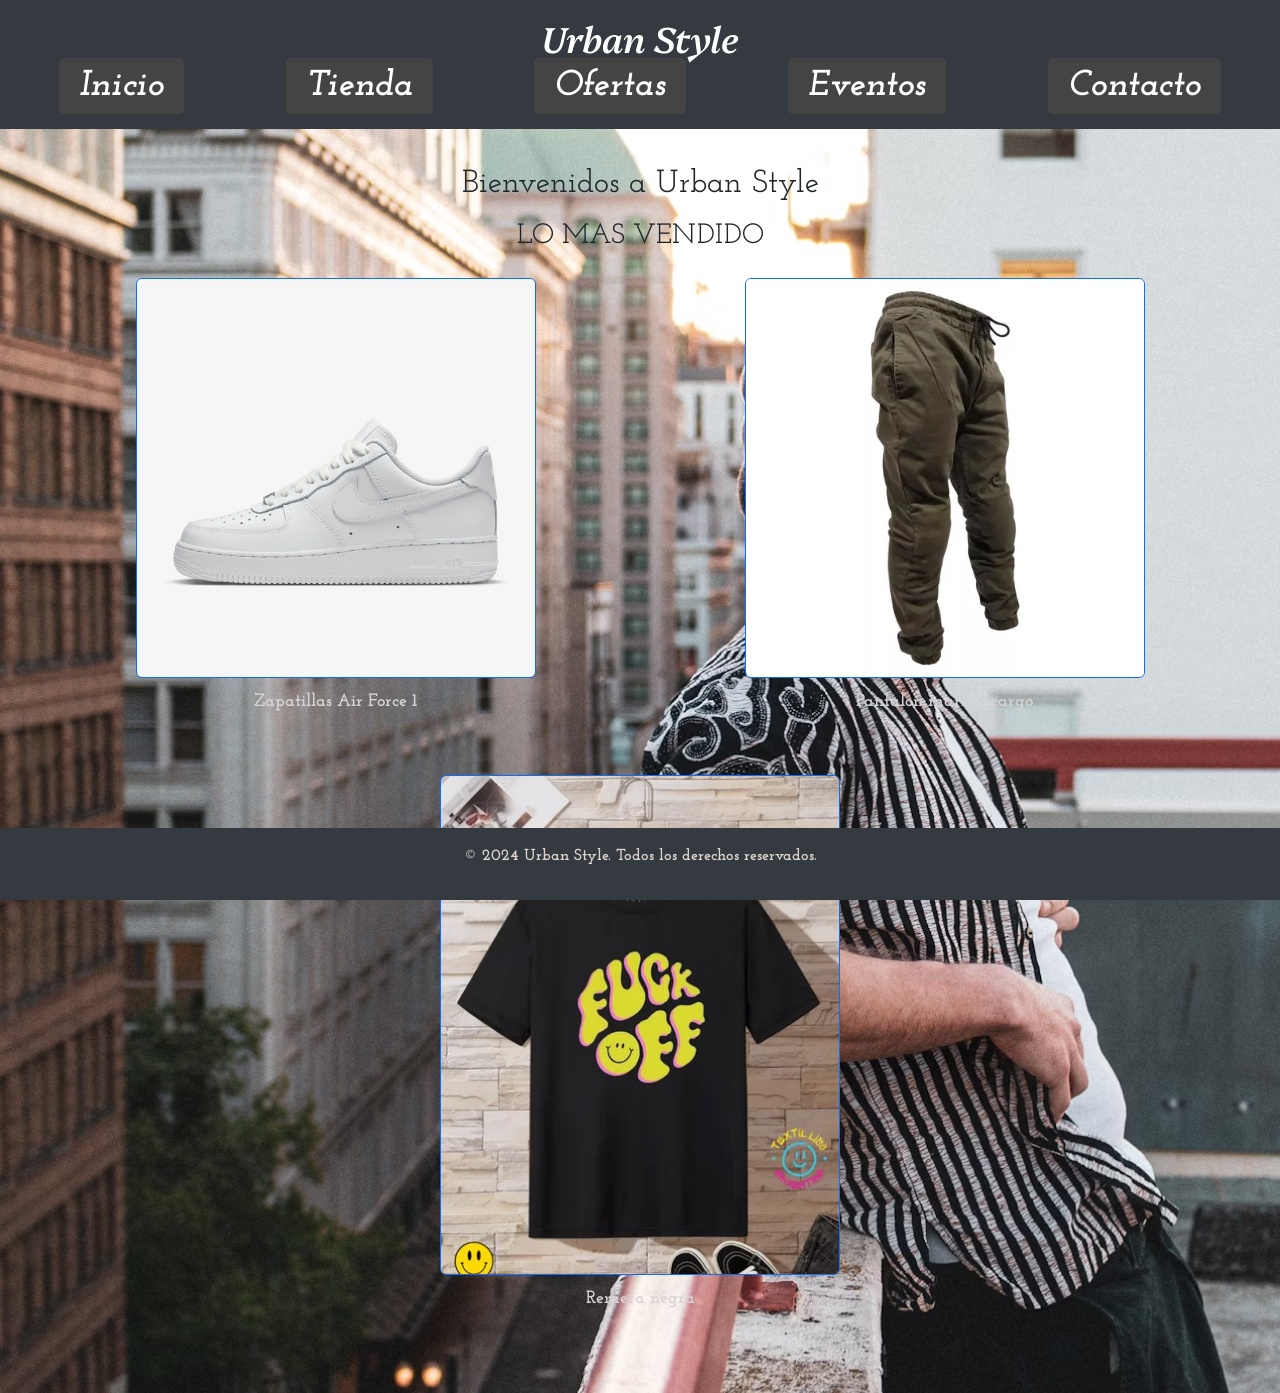
==== index.html @ bb0f992c "Add files via upload" ====
<!DOCTYPE html>
<html lang="es">
    <head>
        <meta charset="UTF-8">
        <meta name="viewport" content="width=device-width, initial-scale=1.0">
        <meta name="description" content="Urban Style - Tu tienda de ropa con las últimas tendencias en remeras, pantalones y buzos.">
        <meta name="keywords" content="tienda de ropa, remeras, pantalones, buzos, moda, estilo">
        <meta name="author" content="urbanstyle">
        <title>Urban Style</title>
        <link href="https://cdn.jsdelivr.net/npm/bootstrap@5.3.3/dist/css/bootstrap.min.css" rel="stylesheet" integrity="sha384-QWTKZyjpPEjISv5WaRU9OFeRpok6YctnYmDr5pNlyT2bRjXh0JMhjY6hW+ALEwIH" crossorigin="anonymous">
        <link rel="shortcut icon" href="./assets/logo.jpg" type="image/x-icon">
        <link rel="preconnect" href="https://fonts.googleapis.com">
        <link rel="preconnect" href="https://fonts.gstatic.com" crossorigin>
        <link href="https://fonts.googleapis.com/css2?family=Josefin+Slab:ital,wght@0,100..700;1,100..700&family=Platypi:ital,wght@0,300..800;1,300..800&display=swap" rel="stylesheet">
        <link rel="stylesheet" href="./css/style.css">
    </head>
<body class="body1">
    <header>
        <h1>Urban Style</h1>
        <nav>
            <ul class="index">
                <li><a href="#">Inicio</a></li>
                <li><a href="./pages/tienda.html">Tienda</a></li>
                <li><a href="./pages/ofertas.html">Ofertas</a></li>
                <li><a href="./pages/eventos.html">Eventos</a></li>
                <li><a href="./pages/contacto.html">Contacto</a></li>
            </ul>
        </nav>  
    </header>
    <main>
        <section class="pie text-center">
            <h2>Bienvenidos a Urban Style</h2>
            <h3>LO MAS VENDIDO</h3>
         </section>  
        <section class="m d-flex justify-content-around flex-wrap">
            <div class="text-center mb-4">
                <img src="./assets/699261-1200-1200.webp" class="img-fluid border border-primary rounded" height="400" width="400" alt="zapatillas air force 1 blancas"> 
                <p class="home">Zapatillas Air Force 1</p>
            </div>
            <div class="text-center mb-4">
                <img src="./assets/D_NQ_NP_844039-MLA47294070987_082021-O.webp" class="img-fluid border border-primary rounded" height="400" width="400" alt="Pantalon marron cargo">
                <p class="home2">Pantalon marron cargo</p>
            </div> 
            <div class="text-center mb-4"> 
                <img src="./assets/remera urbana .webp" class="img-fluid border border-primary rounded" height="400" width="400" alt="remera negra">
                <p class="home3">Remera negra</p>
            </div>    
        </section>
    </main> 
    <footer class="f text-center py-3">
        <p>© 2024 Urban Style. Todos los derechos reservados.</p>
    </footer>
    <script src="https://cdn.jsdelivr.net/npm/bootstrap@5.3.3/dist/js/bootstrap.bundle.min.js" integrity="sha384-YvpcrYf0tY3lHB60NNkmXc5s9fDVZLESaAA55NDzOxhy9GkcIdslK1eN7N6jIeHz" crossorigin="anonymous"></script>
</body>
</html>
---- css/style.css ----
ul{
    list-style-type: none;
    font-style: italic;
    font-size: 150%;
   
 }
 li{
   display: inline;
   text-align: center;
   font-size: 150%;
 }
 .index{
   text-align: center;
 }
 a{
    color: black;
 }
p{
  font-weight: 700;  
}
h1{
   font-style: italic;
   text-align: center
   ;
   font-size:300%;
}
.body1{
   background-image: url(../assets/fondo\ 1.jpg) ;
   background-repeat: no-repeat;
   background-position: center;
   background-size:cover;
}

body{ 
   background-color: #DED6D1;
   background-repeat: no-repeat;
   background-position: center;
   background-size:cover;
}
section{
   margin: 20px 20px;
}
img{
   border: solid;
   display: inline;  
}
.menu{
   font-size: 120%;
}
.home{
   color: #DED6D1;
}
.home2{
   color: #DED6D1;
}
.home3{
   color: #DED6D1;
}
.f{
   color: #DED6D1;
}
.pie{
text-align: center;
}
.m{
   display: flex;
   justify-content: center;
   flex-direction: row;
   justify-content: space-around;
   margin: 25px;
}
.body2{
   text-align: center;
}
.menu{
   width: 150px;
   height: 100vh; 
   background-color: #000; 
   color: #DED6D1;
   position: fixed; 
   top: 0;
   left: 0;
   display: flex;
   flex-direction: column;
   justify-content: center;
   padding-top: 20px;
}

.menu a {
   color: #fff;
   text-decoration: none;
   margin: 15px 0;
}

.menu a:hover {
   text-decoration: underline;
   
}

.one{
   margin-left: 100px; 
   padding: 20px;
}
.remeras{
   display: flex;
   flex-direction: row;
   justify-content: space-around;
   position: relative;
   left: 60px;
}
.pantalones{
   display: flex;
   flex-direction: row;
   justify-content: space-around;
   position: relative;
   left: 60px;
}
.buzos{
   display: flex;
   flex-direction: row;
   justify-content: space-around;
   position: relative;
   left: 60px;
}
.foo{
   text-align: center;
}
body {
   margin: 0;
   font-family:  italic;
}

header {
   background-color: #333;
   padding: 20px;
   text-align: center;
}

header h1 {
   color: #fff;
   font-size: 100px;
   margin: 0;
} 

nav .index {
   list-style-type: none;
   padding: 0;
   display: flex;
   justify-content: center;
   gap: 20px;
   margin-top: 10px;
}

nav .index li {
   display: inline;
}

nav .index a {
   color: #fff;
   text-decoration: none;
   padding: 10px 20px;
   background-color: #444;
   border-radius: 5px;
}

nav .index a:hover {
   background-color: #555;
}

main {
   padding: 20px;
}

.intro h2 {
   text-align: center;
   margin-bottom: 40px;
}

.ofertas-grid {
   display: grid;
   grid-template-columns: repeat(auto-fit, minmax(300px, 1fr));
   gap: 20px;
}

.oferta {
   background-color: #f9f9f9;
   padding: 20px;
   border-radius: 10px;
   text-align: center;
}

.oferta h3 {
   margin-bottom: 20px;
}

.oferta img {
   margin-bottom: 15px;
   max-width: 100%;
   height: auto;
}

.oferta p {
   margin-bottom: 15px;
}

.oferta form {
   margin-top: 10px;
}
body {
   margin: 0;
   font-family: 'Josefin Slab', serif;
   background-color: #DED6D1;
}

header {
   background-color: #333;
   padding: 20px;
   text-align: center;
}

header h1 {
   color: #fff;
   font-size: 36px;
   margin: 0;
} 

nav .index {
   list-style-type: none;
   padding: 0;
   display: flex;
   justify-content: center;
   gap: 20px;
   margin-top: 10px;
}

nav .index li {
   display: inline;
}

nav .index a {
   color: #fff;
   text-decoration: none;
   padding: 10px 20px;
   background-color: #444;
   border-radius: 5px;
}

nav .index a:hover {
   background-color: #555;
}

.main {
   padding: 20px;
}

.pie {
   text-align: center;
   margin-bottom: 20px;
}

.m {
   display: grid;
   grid-template-columns: repeat(auto-fit, minmax(300px, 1fr));
   gap: 20px;
   justify-content: center;
}

.m div {
   text-align: center;
}

.m img {
   max-width: 100%;
   height: auto;
   border-radius: 10px;
}

.home, .home2, .home3 {
   font-size: 18px;
   color: #d6d4d4;
   margin-top: 10px;
}

footer {
   background-color: #333;
   color: #fff;
   text-align: center;
   padding: 10px;
}

/* Media Queries para dispositivos móviles */
@media (max-width: 768px) {
   header h1 {
       font-size: 28px;
   }

   nav .index {
       flex-direction: column;
       align-items: center;
   }

   nav .index a {
       padding: 10px;
       margin-bottom: 5px;
   }

   .m {
       grid-template-columns: 1fr;
       gap: 10px;
   }

   .m img {
       width: 100%;
       height: auto;
   }

   .home, .home2, .home3 {
       font-size: 16px;
   }
}

@media (max-width: 480px) {
   header h1 {
       font-size: 24px;
   }

   .m img {
       height: auto;
       width: 100%;
   }

   .home, .home2, .home3 {
       font-size: 14px;
   }
}
body {
   margin: 0;
   font-family: 'Josefin Slab', serif;
   background-color: #DED6D1;
}

header {
   background-color: #333;
   padding: 20px;
   text-align: center;
}

header h1 {
   color: #fff;
   font-size: 36px;
   margin: 0;
} 

nav .index {
   list-style-type: none;
   padding: 0;
   display: flex;
   justify-content: center;
   gap: 20px;
   margin-top: 10px;
}

nav .index li {
   display: inline;
}

nav .index a {
   color: #fff;
   text-decoration: none;
   padding: 10px 20px;
   background-color: #444;
   border-radius: 5px;
}

nav .index a:hover {
   background-color: #555;
}

main {
   padding: 20px;
}

.intro h2 {
   text-align: center;
   margin-bottom: 40px;
}

.ofertas-grid {
   display: grid;
   grid-template-columns: repeat(auto-fit, minmax(300px, 1fr));
   gap: 20px;
}

.oferta {
   background-color: #f9f9f9;
   padding: 20px;
   border-radius: 10px;
   text-align: center;
}

.oferta h3 {
   margin-bottom: 20px;
}

.oferta img {
   margin-bottom: 15px;
   max-width: 100%;
   height: auto;
}

.oferta p {
   margin-bottom: 15px;
}

.oferta form {
   margin-top: 10px;
}

footer {
   background-color: #333;
   color: #fff;
   text-align: center;
   padding: 10px;
}

@media (max-width: 768px) {
   header h1 {
       font-size: 28px;
   }

   nav .index {
       flex-direction: column;
       align-items: center;
   }

   nav .index a {
       padding: 10px;
       margin-bottom: 5px;
   }

   .ofertas-grid {
       grid-template-columns: 1fr;
   }

   .oferta img {
       width: 100%;
       height: auto;
   }
}

@media (max-width: 480px) {
   header h1 {
       font-size: 24px;
   }

   .oferta img {
       height: auto;
       width: 100%;
   }
}
.navbar-brand {
   font-size: 2rem;
}
.product img {
   border-radius: 8px;
   border: 2px solid black;
}
.footer {
   text-align: center;
   margin-top: 2rem;
}
.product p {
   font-size: 1.2rem;
}
.menu {
   text-align: center;
   margin-bottom: 2rem;
}
body {
   margin: 0;
   padding: 0;
   font-family: 'Josefin Slab', serif;
}

header, footer {
   background-color: #333;
   color: white;
   padding: 10px;
}

header h1 {
   margin: 0;
}

.index {
   list-style: none;
   padding: 0;
   display: flex;
   justify-content: center;
   margin: 0;
}

.index li {
   margin: 0 15px;
}

.index a {
   color: white;
   text-decoration: none;
}

.menu {
   display: none;
}

.remeras, .pantalones, .buzos {
   display: flex;
   flex-wrap: wrap;
   justify-content: space-around;
   gap: 20px;
}

.remeras div, .pantalones div, .buzos div {
   flex: 1 1 calc(33.333% - 20px);
   box-sizing: border-box;
   text-align: center;
}

.remeras img, .pantalones img, .buzos img {
   width: 100%;
   height: 300px;
   object-fit: cover;
   border-radius: 10px;
   border: 2px solid black;
}

form {
   margin-top: 10px;
}

select {
   display: block;
   margin: 0 auto;
}

.foo {
   text-align: center;
   padding: 10px;
   background-color: #333;
   color: white;
}

@media (max-width: 768px) {
   .index {
       flex-direction: column;
   }

   .menu {
       display: block;
   }

   .remeras div, .pantalones div, .buzos div {
       flex: 1 1 100%;
   }

   .remeras img, .pantalones img, .buzos img {
       height: auto;
       width: 100%;
   }
}

body {
   font-family: 'Josefin Slab', serif;
   margin: 0;
   padding: 0;
}

header {
   background-color: #343a40;
   color: #ffffff;
   padding: 1rem;
}

header h1.one {
   margin: 0;
   font-family: 'Platypi', serif;
}

nav ul.index {
   list-style: none;
   padding: 0;
   margin: 0;
   display: flex;
   justify-content: space-around;
   gap: 1rem;
}

nav ul.index li {
   display: inline;
}

nav ul.index li a {
   color: #ffffff;
   text-decoration: none;
   font-weight: bold;
}


main.container {
   padding: 1rem;
}

section {
   margin-bottom: 2rem;
}

section h1, section h2, section h3 {
   margin: 1rem 0;
}

.img-resize {
   width: 100%;
   height: auto;
}


.form-select, .btn {
   margin-top: 0.5rem;
}

footer {
   background-color: #343a40;
   color: #ffffff;
   text-align: center;
   padding: 1rem;
}

@media (max-width: 992px) {
   nav ul.index {
       flex-direction: column;
       align-items: center;
   }
}

@media (max-width: 768px) {
   .img-resize {
       width: 100%;
       height: auto;
   }
}

@media (max-width: 576px) {
   header h1.one {
       font-size: 1.5rem;
   }

   nav ul.index li a {
       font-size: 0.875rem;
   }

   section h1, section h2, section h3 {
       font-size: 1rem;
   }

   .form-select, .btn {
       font-size: 0.875rem;
   }
}

body {
   font-family: 'Josefin Slab', serif;
   margin: 0;
   padding: 0;
}

header {
   background-color: #343a40;
   color: #ffffff;
   padding: 1rem;
   text-align: center;
}

header h1 {
   font-family: 'Platypi', serif;
   margin: 0;
}

nav ul {
   list-style: none;
   padding: 0;
   margin: 0;
   display: flex;
   justify-content: center;
   gap: 1rem;
}

nav ul li {
   display: inline;
}

nav ul li a {
   color: #ffffff;
   text-decoration: none;
   font-weight: bold;
}


main {
   padding: 1rem;
}

section {
   margin-bottom: 2rem;
}

section h2, section h3 {
   margin: 1rem 0;
}


img {
   max-width: 100%;
   height: auto;
   display: block;
   margin: 0 auto;
}


iframe {
   width: 100%;
   height: auto;
   border: 0;
   margin-bottom: 1rem;
}


footer {
   background-color: #343a40;
   color: #ffffff;
   text-align: center;
   padding: 1rem;
   position: fixed;
   bottom: 0;
   width: 100%;
}


@media (max-width: 768px) {
   nav ul {
       flex-direction: column;
       gap: 0.5rem;
   }

   section img {
       width: 100%;
       height: auto;
   }
}

@media (max-width: 576px) {
   header h1 {
       font-size: 1.5rem;
   }

   nav ul li a {
       font-size: 0.875rem;
   }

   section h2, section h3 {
       font-size: 1rem;
   }

   section img {
       width: 100%;
       height: auto;
   }
}
.fotos{
   display: flex;
   flex-wrap: wrap;
   display: inline;
   justify-content: left;
}
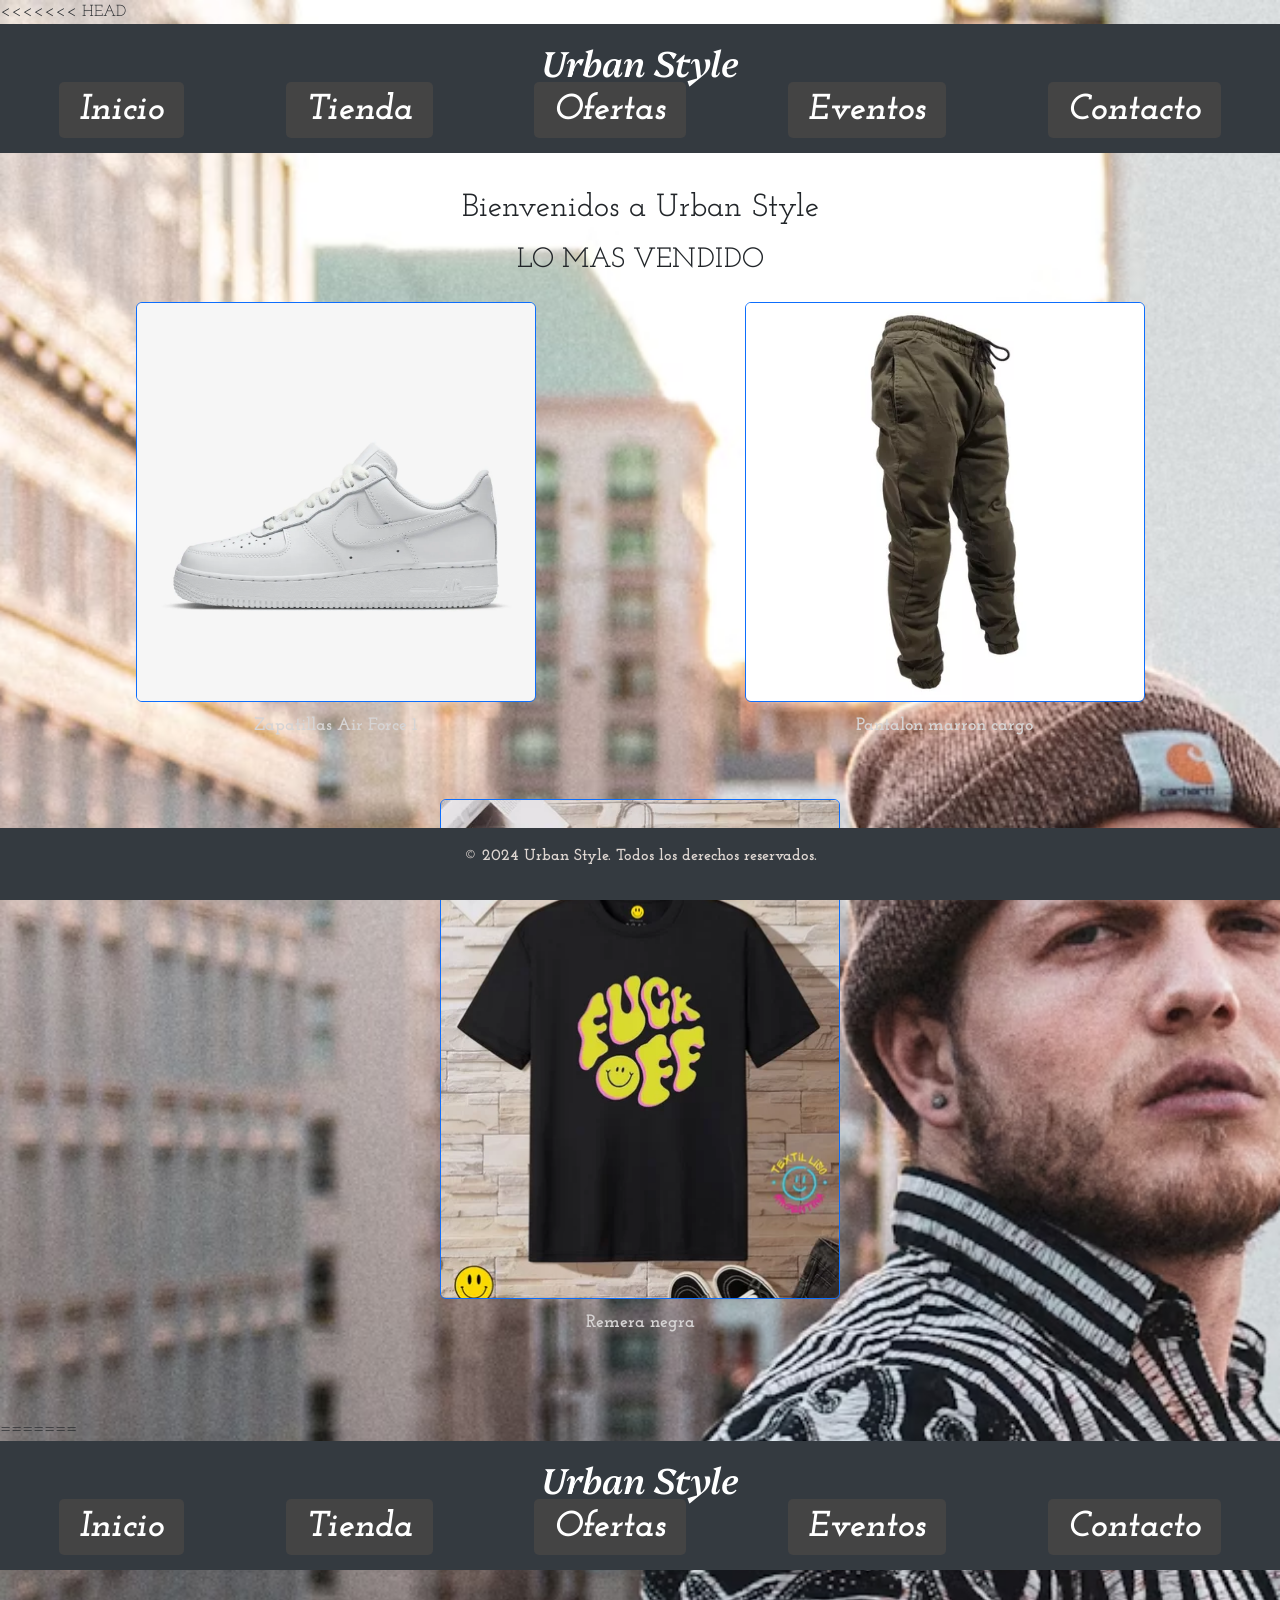
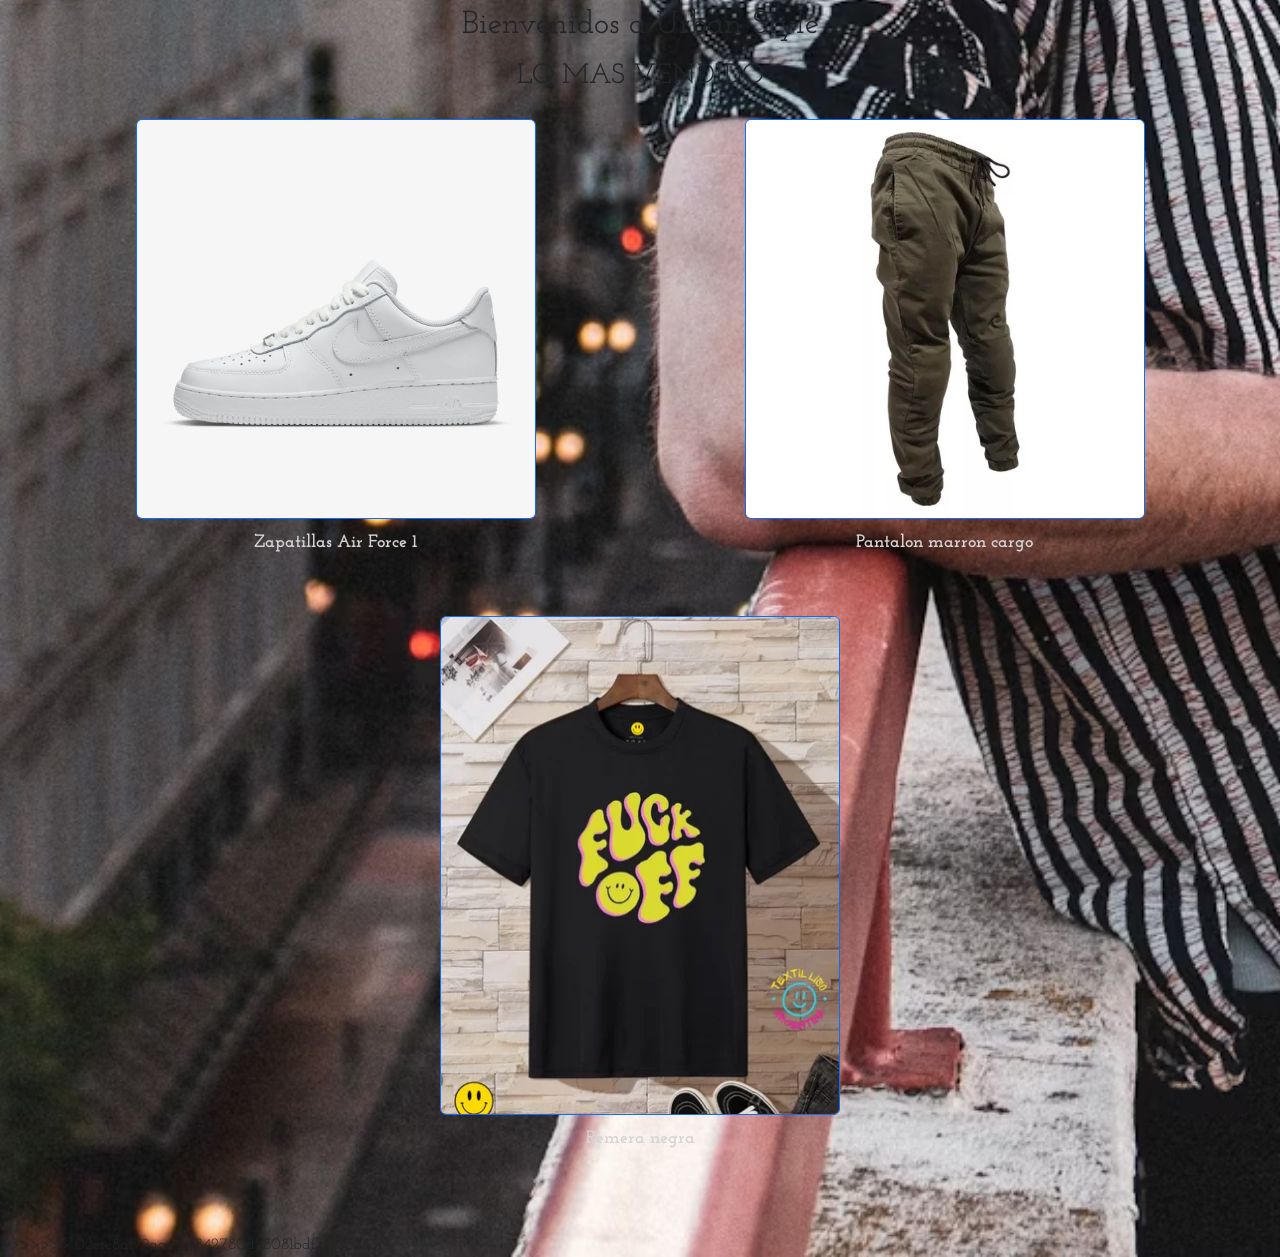
==== commit f3c314a8: "scss" ====
--- a/index.html
+++ b/index.html
@@ -1,55 +1,112 @@
-<!DOCTYPE html>
-<html lang="es">
-    <head>
-        <meta charset="UTF-8">
-        <meta name="viewport" content="width=device-width, initial-scale=1.0">
-        <meta name="description" content="Urban Style - Tu tienda de ropa con las últimas tendencias en remeras, pantalones y buzos.">
-        <meta name="keywords" content="tienda de ropa, remeras, pantalones, buzos, moda, estilo">
-        <meta name="author" content="urbanstyle">
-        <title>Urban Style</title>
-        <link href="https://cdn.jsdelivr.net/npm/bootstrap@5.3.3/dist/css/bootstrap.min.css" rel="stylesheet" integrity="sha384-QWTKZyjpPEjISv5WaRU9OFeRpok6YctnYmDr5pNlyT2bRjXh0JMhjY6hW+ALEwIH" crossorigin="anonymous">
-        <link rel="shortcut icon" href="./assets/logo.jpg" type="image/x-icon">
-        <link rel="preconnect" href="https://fonts.googleapis.com">
-        <link rel="preconnect" href="https://fonts.gstatic.com" crossorigin>
-        <link href="https://fonts.googleapis.com/css2?family=Josefin+Slab:ital,wght@0,100..700;1,100..700&family=Platypi:ital,wght@0,300..800;1,300..800&display=swap" rel="stylesheet">
-        <link rel="stylesheet" href="./css/style.css">
-    </head>
-<body class="body1">
-    <header>
-        <h1>Urban Style</h1>
-        <nav>
-            <ul class="index">
-                <li><a href="#">Inicio</a></li>
-                <li><a href="./pages/tienda.html">Tienda</a></li>
-                <li><a href="./pages/ofertas.html">Ofertas</a></li>
-                <li><a href="./pages/eventos.html">Eventos</a></li>
-                <li><a href="./pages/contacto.html">Contacto</a></li>
-            </ul>
-        </nav>  
-    </header>
-    <main>
-        <section class="pie text-center">
-            <h2>Bienvenidos a Urban Style</h2>
-            <h3>LO MAS VENDIDO</h3>
-         </section>  
-        <section class="m d-flex justify-content-around flex-wrap">
-            <div class="text-center mb-4">
-                <img src="./assets/699261-1200-1200.webp" class="img-fluid border border-primary rounded" height="400" width="400" alt="zapatillas air force 1 blancas"> 
-                <p class="home">Zapatillas Air Force 1</p>
-            </div>
-            <div class="text-center mb-4">
-                <img src="./assets/D_NQ_NP_844039-MLA47294070987_082021-O.webp" class="img-fluid border border-primary rounded" height="400" width="400" alt="Pantalon marron cargo">
-                <p class="home2">Pantalon marron cargo</p>
-            </div> 
-            <div class="text-center mb-4"> 
-                <img src="./assets/remera urbana .webp" class="img-fluid border border-primary rounded" height="400" width="400" alt="remera negra">
-                <p class="home3">Remera negra</p>
-            </div>    
-        </section>
-    </main> 
-    <footer class="f text-center py-3">
-        <p>© 2024 Urban Style. Todos los derechos reservados.</p>
-    </footer>
-    <script src="https://cdn.jsdelivr.net/npm/bootstrap@5.3.3/dist/js/bootstrap.bundle.min.js" integrity="sha384-YvpcrYf0tY3lHB60NNkmXc5s9fDVZLESaAA55NDzOxhy9GkcIdslK1eN7N6jIeHz" crossorigin="anonymous"></script>
-</body>
+<<<<<<< HEAD
+<!DOCTYPE html>
+<html lang="es">
+    <head>
+        <meta charset="UTF-8">
+        <meta name="viewport" content="width=device-width, initial-scale=1.0">
+        <meta name="description" content="Urban Style - Tu tienda de ropa con las últimas tendencias en remeras, pantalones y buzos.">
+        <meta name="keywords" content="tienda de ropa, remeras, pantalones, buzos, moda, estilo">
+        <meta name="author" content="urbanstyle">
+        <title>Urban Style</title>
+        <link href="https://cdn.jsdelivr.net/npm/bootstrap@5.3.3/dist/css/bootstrap.min.css" rel="stylesheet" integrity="sha384-QWTKZyjpPEjISv5WaRU9OFeRpok6YctnYmDr5pNlyT2bRjXh0JMhjY6hW+ALEwIH" crossorigin="anonymous">
+        <link rel="shortcut icon" href="./assets/logo.jpg" type="image/x-icon">
+        <link rel="preconnect" href="https://fonts.googleapis.com">
+        <link rel="preconnect" href="https://fonts.gstatic.com" crossorigin>
+        <link href="https://fonts.googleapis.com/css2?family=Josefin+Slab:ital,wght@0,100..700;1,100..700&family=Platypi:ital,wght@0,300..800;1,300..800&display=swap" rel="stylesheet">
+        <link rel="stylesheet" href="./css/style.css">
+    </head>
+<body class="body1">
+    <header>
+        <h1>Urban Style</h1>
+        <nav>
+            <ul class="index">
+                <li><a href="#">Inicio</a></li>
+                <li><a href="./pages/tienda.html">Tienda</a></li>
+                <li><a href="./pages/ofertas.html">Ofertas</a></li>
+                <li><a href="./pages/eventos.html">Eventos</a></li>
+                <li><a href="./pages/contacto.html">Contacto</a></li>
+            </ul>
+        </nav>  
+    </header>
+    <main>
+        <section class="pie text-center">
+            <h2>Bienvenidos a Urban Style</h2>
+            <h3>LO MAS VENDIDO</h3>
+         </section>  
+        <section class="m d-flex justify-content-around flex-wrap">
+            <div class="text-center mb-4">
+                <img src="./assets/699261-1200-1200.webp" class="img-fluid border border-primary rounded" height="400" width="400" alt="zapatillas air force 1 blancas"> 
+                <p class="home">Zapatillas Air Force 1</p>
+            </div>
+            <div class="text-center mb-4">
+                <img src="./assets/D_NQ_NP_844039-MLA47294070987_082021-O.webp" class="img-fluid border border-primary rounded" height="400" width="400" alt="Pantalon marron cargo">
+                <p class="home2">Pantalon marron cargo</p>
+            </div> 
+            <div class="text-center mb-4"> 
+                <img src="./assets/remera urbana .webp" class="img-fluid border border-primary rounded" height="400" width="400" alt="remera negra">
+                <p class="home3">Remera negra</p>
+            </div>    
+        </section>
+    </main> 
+    <footer class="f text-center py-3">
+        <p>© 2024 Urban Style. Todos los derechos reservados.</p>
+    </footer>
+    <script src="https://cdn.jsdelivr.net/npm/bootstrap@5.3.3/dist/js/bootstrap.bundle.min.js" integrity="sha384-YvpcrYf0tY3lHB60NNkmXc5s9fDVZLESaAA55NDzOxhy9GkcIdslK1eN7N6jIeHz" crossorigin="anonymous"></script>
+</body>
+=======
+<!DOCTYPE html>
+<html lang="es">
+    <head>
+        <meta charset="UTF-8">
+        <meta name="viewport" content="width=device-width, initial-scale=1.0">
+        <meta name="description" content="Urban Style - Tu tienda de ropa con las últimas tendencias en remeras, pantalones y buzos.">
+        <meta name="keywords" content="tienda de ropa, remeras, pantalones, buzos, moda, estilo">
+        <meta name="author" content="urbanstyle">
+        <title>Urban Style</title>
+        <link href="https://cdn.jsdelivr.net/npm/bootstrap@5.3.3/dist/css/bootstrap.min.css" rel="stylesheet" integrity="sha384-QWTKZyjpPEjISv5WaRU9OFeRpok6YctnYmDr5pNlyT2bRjXh0JMhjY6hW+ALEwIH" crossorigin="anonymous">
+        <link rel="shortcut icon" href="./assets/logo.jpg" type="image/x-icon">
+        <link rel="preconnect" href="https://fonts.googleapis.com">
+        <link rel="preconnect" href="https://fonts.gstatic.com" crossorigin>
+        <link href="https://fonts.googleapis.com/css2?family=Josefin+Slab:ital,wght@0,100..700;1,100..700&family=Platypi:ital,wght@0,300..800;1,300..800&display=swap" rel="stylesheet">
+        <link rel="stylesheet" href="./css/style.css">
+    </head>
+<body class="body1">
+    <header>
+        <h1>Urban Style</h1>
+        <nav>
+            <ul class="index">
+                <li><a href="#">Inicio</a></li>
+                <li><a href="./pages/tienda.html">Tienda</a></li>
+                <li><a href="./pages/ofertas.html">Ofertas</a></li>
+                <li><a href="./pages/eventos.html">Eventos</a></li>
+                <li><a href="./pages/contacto.html">Contacto</a></li>
+            </ul>
+        </nav>  
+    </header>
+    <main>
+        <section class="pie text-center">
+            <h2>Bienvenidos a Urban Style</h2>
+            <h3>LO MAS VENDIDO</h3>
+         </section>  
+        <section class="m d-flex justify-content-around flex-wrap">
+            <div class="text-center mb-4">
+                <img src="./assets/699261-1200-1200.webp" class="img-fluid border border-primary rounded" height="400" width="400" alt="zapatillas air force 1 blancas"> 
+                <p class="home">Zapatillas Air Force 1</p>
+            </div>
+            <div class="text-center mb-4">
+                <img src="./assets/D_NQ_NP_844039-MLA47294070987_082021-O.webp" class="img-fluid border border-primary rounded" height="400" width="400" alt="Pantalon marron cargo">
+                <p class="home2">Pantalon marron cargo</p>
+            </div> 
+            <div class="text-center mb-4"> 
+                <img src="./assets/remera urbana .webp" class="img-fluid border border-primary rounded" height="400" width="400" alt="remera negra">
+                <p class="home3">Remera negra</p>
+            </div>    
+        </section>
+    </main> 
+    <footer class="f text-center py-3">
+        <p>© 2024 Urban Style. Todos los derechos reservados.</p>
+    </footer>
+    <script src="https://cdn.jsdelivr.net/npm/bootstrap@5.3.3/dist/js/bootstrap.bundle.min.js" integrity="sha384-YvpcrYf0tY3lHB60NNkmXc5s9fDVZLESaAA55NDzOxhy9GkcIdslK1eN7N6jIeHz" crossorigin="anonymous"></script>
+</body>
+>>>>>>> 02efe8af79aac4c8842780d28081bdf77105283f
 </html>
--- a/css/style.css
+++ b/css/style.css
@@ -781,4 +781,27 @@
    flex-wrap: wrap;
    display: inline;
    justify-content: left;
+}
+@media (max-width: 768px) {
+   .navbar-toggler {
+       border: none;
+       outline: none;
+   }
+   .index {
+       display: flex;
+       flex-direction: column;
+       padding-left: 0;
+   }
+   .index li {
+       margin-bottom: 0.5rem;
+   }
+   .index a {
+       font-size: 1.1rem;
+   }
+}
+.img-resize {
+   width: 400px;
+   height: 400px;
+   object-fit: cover;
+   border-radius: 0.25rem;
 }
--- a/css/style.css
+++ b/css/style.css
@@ -781,4 +781,27 @@
    flex-wrap: wrap;
    display: inline;
    justify-content: left;
+}
+@media (max-width: 768px) {
+   .navbar-toggler {
+       border: none;
+       outline: none;
+   }
+   .index {
+       display: flex;
+       flex-direction: column;
+       padding-left: 0;
+   }
+   .index li {
+       margin-bottom: 0.5rem;
+   }
+   .index a {
+       font-size: 1.1rem;
+   }
+}
+.img-resize {
+   width: 400px;
+   height: 400px;
+   object-fit: cover;
+   border-radius: 0.25rem;
 }
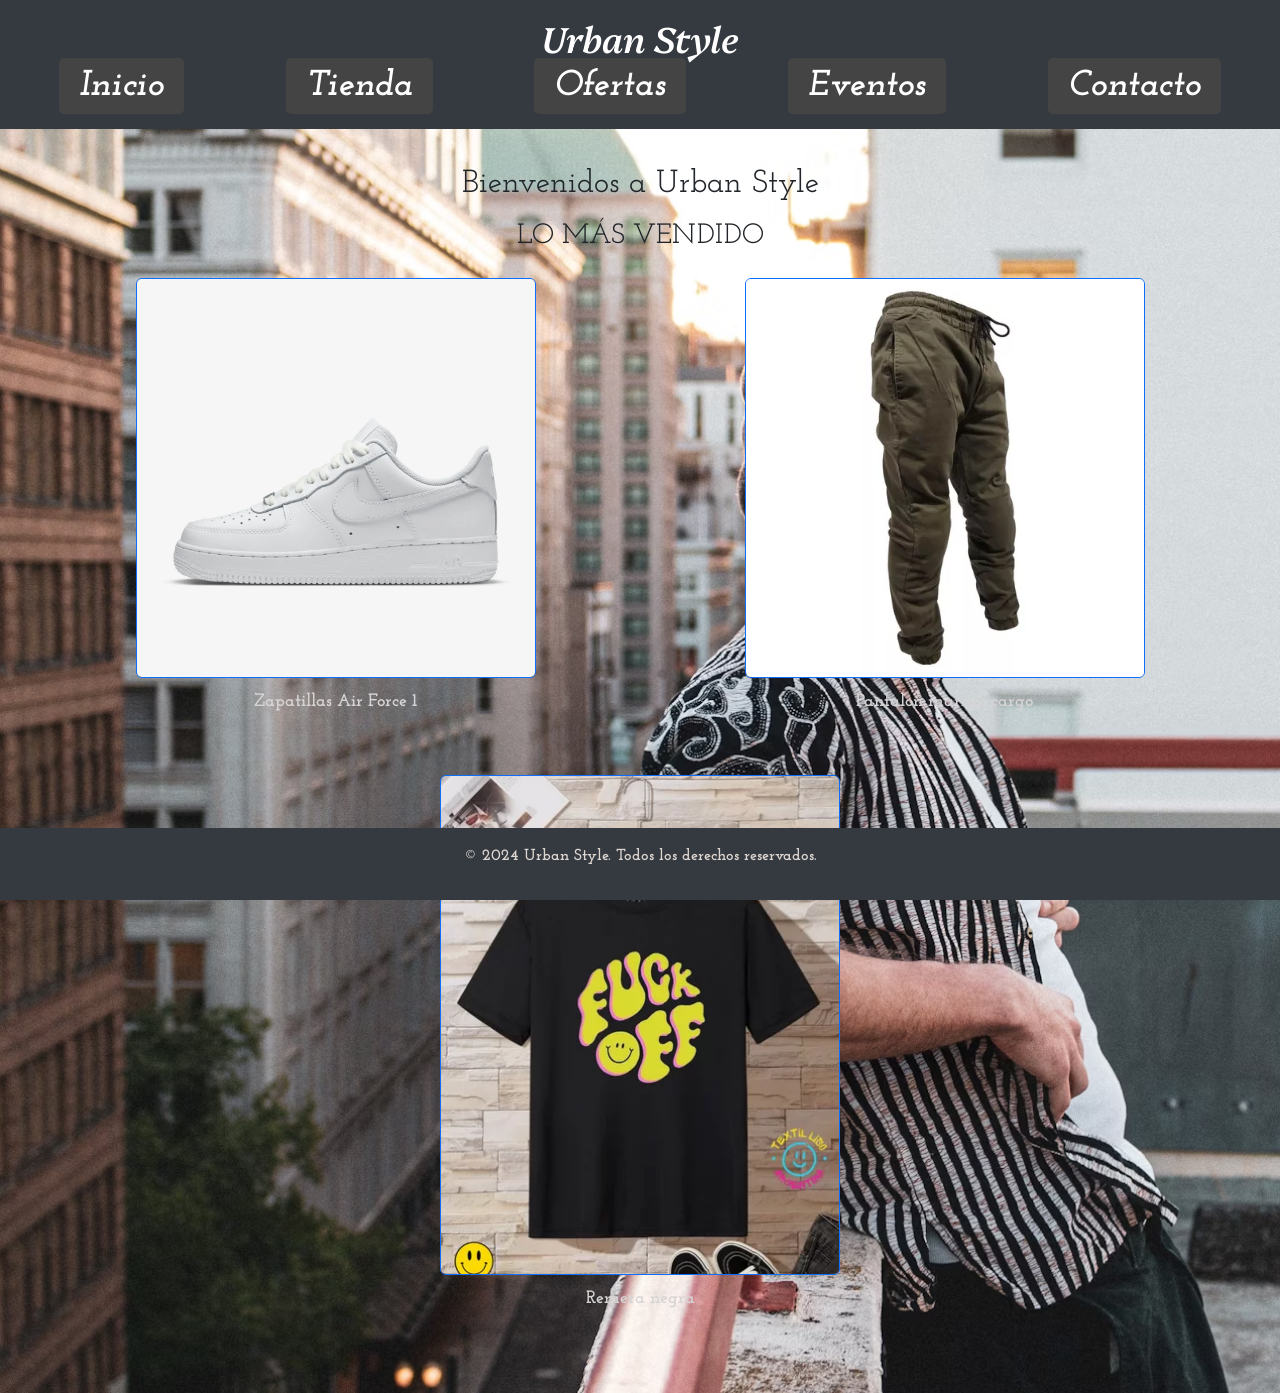
==== commit 40be5f71: "index" ====
--- a/index.html
+++ b/index.html
@@ -1,20 +1,19 @@
-<<<<<<< HEAD
 <!DOCTYPE html>
 <html lang="es">
-    <head>
-        <meta charset="UTF-8">
-        <meta name="viewport" content="width=device-width, initial-scale=1.0">
-        <meta name="description" content="Urban Style - Tu tienda de ropa con las últimas tendencias en remeras, pantalones y buzos.">
-        <meta name="keywords" content="tienda de ropa, remeras, pantalones, buzos, moda, estilo">
-        <meta name="author" content="urbanstyle">
-        <title>Urban Style</title>
-        <link href="https://cdn.jsdelivr.net/npm/bootstrap@5.3.3/dist/css/bootstrap.min.css" rel="stylesheet" integrity="sha384-QWTKZyjpPEjISv5WaRU9OFeRpok6YctnYmDr5pNlyT2bRjXh0JMhjY6hW+ALEwIH" crossorigin="anonymous">
-        <link rel="shortcut icon" href="./assets/logo.jpg" type="image/x-icon">
-        <link rel="preconnect" href="https://fonts.googleapis.com">
-        <link rel="preconnect" href="https://fonts.gstatic.com" crossorigin>
-        <link href="https://fonts.googleapis.com/css2?family=Josefin+Slab:ital,wght@0,100..700;1,100..700&family=Platypi:ital,wght@0,300..800;1,300..800&display=swap" rel="stylesheet">
-        <link rel="stylesheet" href="./css/style.css">
-    </head>
+<head>
+    <meta charset="UTF-8">
+    <meta name="viewport" content="width=device-width, initial-scale=1.0">
+    <meta name="description" content="Urban Style - Tu tienda de ropa con las últimas tendencias en remeras, pantalones y buzos.">
+    <meta name="keywords" content="tienda de ropa, remeras, pantalones, buzos, moda, estilo">
+    <meta name="author" content="urbanstyle">
+    <title>Urban Style</title>
+    <link href="https://cdn.jsdelivr.net/npm/bootstrap@5.3.3/dist/css/bootstrap.min.css" rel="stylesheet" integrity="sha384-QWTKZyjpPEjISv5WaRU9OFeRpok6YctnYmDr5pNlyT2bRjXh0JMhjY6hW+ALEwIH" crossorigin="anonymous">
+    <link rel="shortcut icon" href="./assets/logo.jpg" type="image/x-icon">
+    <link rel="preconnect" href="https://fonts.googleapis.com">
+    <link rel="preconnect" href="https://fonts.gstatic.com" crossorigin>
+    <link href="https://fonts.googleapis.com/css2?family=Josefin+Slab:ital,wght@0,100..700;1,100..700&family=Platypi:ital,wght@0,300..800;1,300..800&display=swap" rel="stylesheet">
+    <link rel="stylesheet" href="./css/style.css">
+</head>
 <body class="body1">
     <header>
         <h1>Urban Style</h1>
@@ -31,19 +30,19 @@
     <main>
         <section class="pie text-center">
             <h2>Bienvenidos a Urban Style</h2>
-            <h3>LO MAS VENDIDO</h3>
-         </section>  
+            <h3>LO MÁS VENDIDO</h3>
+        </section>  
         <section class="m d-flex justify-content-around flex-wrap">
             <div class="text-center mb-4">
-                <img src="./assets/699261-1200-1200.webp" class="img-fluid border border-primary rounded" height="400" width="400" alt="zapatillas air force 1 blancas"> 
+                <img src="./assets/699261-1200-1200.webp" class="img-resize border border-primary rounded" alt="zapatillas air force 1 blancas"> 
                 <p class="home">Zapatillas Air Force 1</p>
             </div>
             <div class="text-center mb-4">
-                <img src="./assets/D_NQ_NP_844039-MLA47294070987_082021-O.webp" class="img-fluid border border-primary rounded" height="400" width="400" alt="Pantalon marron cargo">
+                <img src="./assets/D_NQ_NP_844039-MLA47294070987_082021-O.webp" class="img-resize border border-primary rounded" alt="Pantalon marron cargo">
                 <p class="home2">Pantalon marron cargo</p>
             </div> 
             <div class="text-center mb-4"> 
-                <img src="./assets/remera urbana .webp" class="img-fluid border border-primary rounded" height="400" width="400" alt="remera negra">
+                <img src="./assets/remera urbana .webp" class="img-resize border border-primary rounded" alt="remera negra">
                 <p class="home3">Remera negra</p>
             </div>    
         </section>
@@ -53,60 +52,4 @@
     </footer>
     <script src="https://cdn.jsdelivr.net/npm/bootstrap@5.3.3/dist/js/bootstrap.bundle.min.js" integrity="sha384-YvpcrYf0tY3lHB60NNkmXc5s9fDVZLESaAA55NDzOxhy9GkcIdslK1eN7N6jIeHz" crossorigin="anonymous"></script>
 </body>
-=======
-<!DOCTYPE html>
-<html lang="es">
-    <head>
-        <meta charset="UTF-8">
-        <meta name="viewport" content="width=device-width, initial-scale=1.0">
-        <meta name="description" content="Urban Style - Tu tienda de ropa con las últimas tendencias en remeras, pantalones y buzos.">
-        <meta name="keywords" content="tienda de ropa, remeras, pantalones, buzos, moda, estilo">
-        <meta name="author" content="urbanstyle">
-        <title>Urban Style</title>
-        <link href="https://cdn.jsdelivr.net/npm/bootstrap@5.3.3/dist/css/bootstrap.min.css" rel="stylesheet" integrity="sha384-QWTKZyjpPEjISv5WaRU9OFeRpok6YctnYmDr5pNlyT2bRjXh0JMhjY6hW+ALEwIH" crossorigin="anonymous">
-        <link rel="shortcut icon" href="./assets/logo.jpg" type="image/x-icon">
-        <link rel="preconnect" href="https://fonts.googleapis.com">
-        <link rel="preconnect" href="https://fonts.gstatic.com" crossorigin>
-        <link href="https://fonts.googleapis.com/css2?family=Josefin+Slab:ital,wght@0,100..700;1,100..700&family=Platypi:ital,wght@0,300..800;1,300..800&display=swap" rel="stylesheet">
-        <link rel="stylesheet" href="./css/style.css">
-    </head>
-<body class="body1">
-    <header>
-        <h1>Urban Style</h1>
-        <nav>
-            <ul class="index">
-                <li><a href="#">Inicio</a></li>
-                <li><a href="./pages/tienda.html">Tienda</a></li>
-                <li><a href="./pages/ofertas.html">Ofertas</a></li>
-                <li><a href="./pages/eventos.html">Eventos</a></li>
-                <li><a href="./pages/contacto.html">Contacto</a></li>
-            </ul>
-        </nav>  
-    </header>
-    <main>
-        <section class="pie text-center">
-            <h2>Bienvenidos a Urban Style</h2>
-            <h3>LO MAS VENDIDO</h3>
-         </section>  
-        <section class="m d-flex justify-content-around flex-wrap">
-            <div class="text-center mb-4">
-                <img src="./assets/699261-1200-1200.webp" class="img-fluid border border-primary rounded" height="400" width="400" alt="zapatillas air force 1 blancas"> 
-                <p class="home">Zapatillas Air Force 1</p>
-            </div>
-            <div class="text-center mb-4">
-                <img src="./assets/D_NQ_NP_844039-MLA47294070987_082021-O.webp" class="img-fluid border border-primary rounded" height="400" width="400" alt="Pantalon marron cargo">
-                <p class="home2">Pantalon marron cargo</p>
-            </div> 
-            <div class="text-center mb-4"> 
-                <img src="./assets/remera urbana .webp" class="img-fluid border border-primary rounded" height="400" width="400" alt="remera negra">
-                <p class="home3">Remera negra</p>
-            </div>    
-        </section>
-    </main> 
-    <footer class="f text-center py-3">
-        <p>© 2024 Urban Style. Todos los derechos reservados.</p>
-    </footer>
-    <script src="https://cdn.jsdelivr.net/npm/bootstrap@5.3.3/dist/js/bootstrap.bundle.min.js" integrity="sha384-YvpcrYf0tY3lHB60NNkmXc5s9fDVZLESaAA55NDzOxhy9GkcIdslK1eN7N6jIeHz" crossorigin="anonymous"></script>
-</body>
->>>>>>> 02efe8af79aac4c8842780d28081bdf77105283f
 </html>
--- a/css/style.css
+++ b/css/style.css
@@ -804,4 +804,10 @@
    height: 400px;
    object-fit: cover;
    border-radius: 0.25rem;
+}
+.img-resize {
+   width: 400px;
+   height: 400px;
+   object-fit: cover; /* Ensures the image covers the dimensions without distortion */
+   border-radius: 0.25rem;
 }
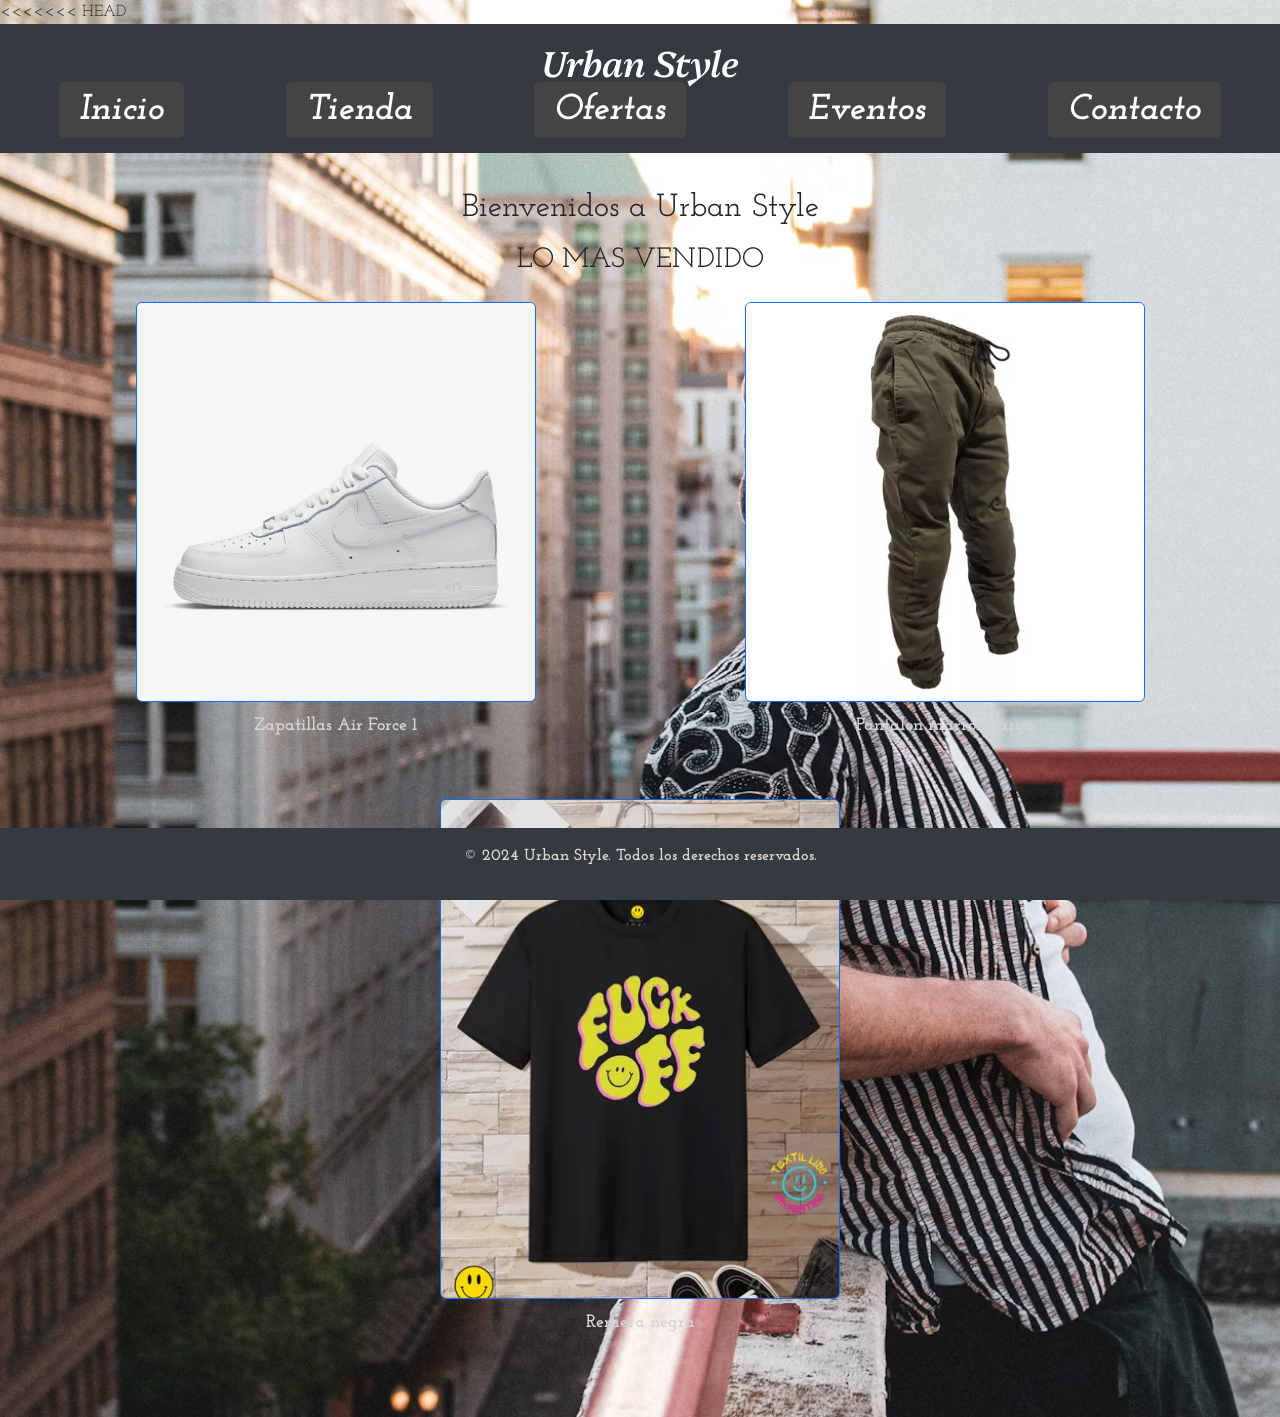
==== commit cffff5ee: "Update index.html" ====
--- a/index.html
+++ b/index.html
@@ -1,19 +1,20 @@
+<<<<<<< HEAD
 <!DOCTYPE html>
 <html lang="es">
-<head>
-    <meta charset="UTF-8">
-    <meta name="viewport" content="width=device-width, initial-scale=1.0">
-    <meta name="description" content="Urban Style - Tu tienda de ropa con las últimas tendencias en remeras, pantalones y buzos.">
-    <meta name="keywords" content="tienda de ropa, remeras, pantalones, buzos, moda, estilo">
-    <meta name="author" content="urbanstyle">
-    <title>Urban Style</title>
-    <link href="https://cdn.jsdelivr.net/npm/bootstrap@5.3.3/dist/css/bootstrap.min.css" rel="stylesheet" integrity="sha384-QWTKZyjpPEjISv5WaRU9OFeRpok6YctnYmDr5pNlyT2bRjXh0JMhjY6hW+ALEwIH" crossorigin="anonymous">
-    <link rel="shortcut icon" href="./assets/logo.jpg" type="image/x-icon">
-    <link rel="preconnect" href="https://fonts.googleapis.com">
-    <link rel="preconnect" href="https://fonts.gstatic.com" crossorigin>
-    <link href="https://fonts.googleapis.com/css2?family=Josefin+Slab:ital,wght@0,100..700;1,100..700&family=Platypi:ital,wght@0,300..800;1,300..800&display=swap" rel="stylesheet">
-    <link rel="stylesheet" href="./css/style.css">
-</head>
+    <head>
+        <meta charset="UTF-8">
+        <meta name="viewport" content="width=device-width, initial-scale=1.0">
+        <meta name="description" content="Urban Style - Tu tienda de ropa con las últimas tendencias en remeras, pantalones y buzos.">
+        <meta name="keywords" content="tienda de ropa, remeras, pantalones, buzos, moda, estilo">
+        <meta name="author" content="urbanstyle">
+        <title>Urban Style</title>
+        <link href="https://cdn.jsdelivr.net/npm/bootstrap@5.3.3/dist/css/bootstrap.min.css" rel="stylesheet" integrity="sha384-QWTKZyjpPEjISv5WaRU9OFeRpok6YctnYmDr5pNlyT2bRjXh0JMhjY6hW+ALEwIH" crossorigin="anonymous">
+        <link rel="shortcut icon" href="./assets/logo.jpg" type="image/x-icon">
+        <link rel="preconnect" href="https://fonts.googleapis.com">
+        <link rel="preconnect" href="https://fonts.gstatic.com" crossorigin>
+        <link href="https://fonts.googleapis.com/css2?family=Josefin+Slab:ital,wght@0,100..700;1,100..700&family=Platypi:ital,wght@0,300..800;1,300..800&display=swap" rel="stylesheet">
+        <link rel="stylesheet" href="./css/style.css">
+    </head>
 <body class="body1">
     <header>
         <h1>Urban Style</h1>
@@ -30,19 +31,19 @@
     <main>
         <section class="pie text-center">
             <h2>Bienvenidos a Urban Style</h2>
-            <h3>LO MÁS VENDIDO</h3>
-        </section>  
+            <h3>LO MAS VENDIDO</h3>
+         </section>  
         <section class="m d-flex justify-content-around flex-wrap">
             <div class="text-center mb-4">
-                <img src="./assets/699261-1200-1200.webp" class="img-resize border border-primary rounded" alt="zapatillas air force 1 blancas"> 
+                <img src="./assets/699261-1200-1200.webp" class="img-fluid border border-primary rounded" height="400" width="400" alt="zapatillas air force 1 blancas"> 
                 <p class="home">Zapatillas Air Force 1</p>
             </div>
             <div class="text-center mb-4">
-                <img src="./assets/D_NQ_NP_844039-MLA47294070987_082021-O.webp" class="img-resize border border-primary rounded" alt="Pantalon marron cargo">
+                <img src="./assets/D_NQ_NP_844039-MLA47294070987_082021-O.webp" class="img-fluid border border-primary rounded" height="400" width="400" alt="Pantalon marron cargo">
                 <p class="home2">Pantalon marron cargo</p>
             </div> 
             <div class="text-center mb-4"> 
-                <img src="./assets/remera urbana .webp" class="img-resize border border-primary rounded" alt="remera negra">
+                <img src="./assets/remera urbana .webp" class="img-fluid border border-primary rounded" height="400" width="400" alt="remera negra">
                 <p class="home3">Remera negra</p>
             </div>    
         </section>
@@ -52,4 +53,4 @@
     </footer>
     <script src="https://cdn.jsdelivr.net/npm/bootstrap@5.3.3/dist/js/bootstrap.bundle.min.js" integrity="sha384-YvpcrYf0tY3lHB60NNkmXc5s9fDVZLESaAA55NDzOxhy9GkcIdslK1eN7N6jIeHz" crossorigin="anonymous"></script>
 </body>
-</html>+<html>
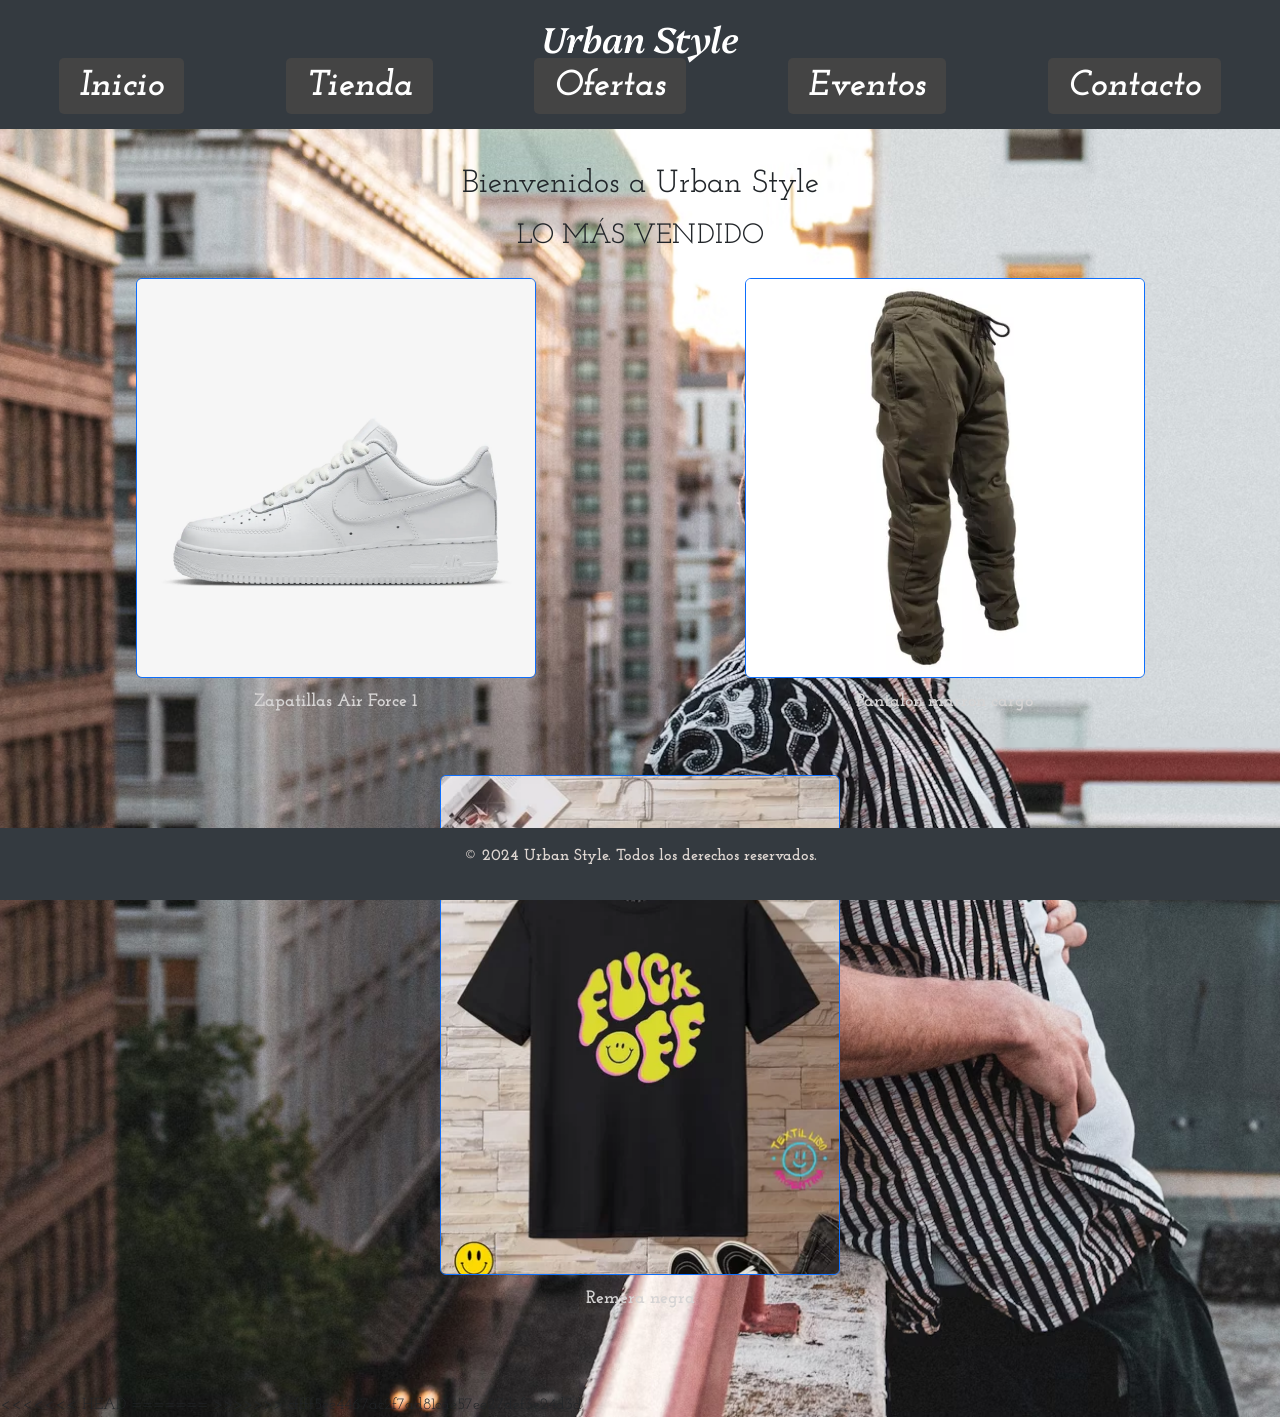
==== commit 071367ee: "index" ====
--- a/index.html
+++ b/index.html
@@ -1,20 +1,19 @@
-<<<<<<< HEAD
 <!DOCTYPE html>
 <html lang="es">
-    <head>
-        <meta charset="UTF-8">
-        <meta name="viewport" content="width=device-width, initial-scale=1.0">
-        <meta name="description" content="Urban Style - Tu tienda de ropa con las últimas tendencias en remeras, pantalones y buzos.">
-        <meta name="keywords" content="tienda de ropa, remeras, pantalones, buzos, moda, estilo">
-        <meta name="author" content="urbanstyle">
-        <title>Urban Style</title>
-        <link href="https://cdn.jsdelivr.net/npm/bootstrap@5.3.3/dist/css/bootstrap.min.css" rel="stylesheet" integrity="sha384-QWTKZyjpPEjISv5WaRU9OFeRpok6YctnYmDr5pNlyT2bRjXh0JMhjY6hW+ALEwIH" crossorigin="anonymous">
-        <link rel="shortcut icon" href="./assets/logo.jpg" type="image/x-icon">
-        <link rel="preconnect" href="https://fonts.googleapis.com">
-        <link rel="preconnect" href="https://fonts.gstatic.com" crossorigin>
-        <link href="https://fonts.googleapis.com/css2?family=Josefin+Slab:ital,wght@0,100..700;1,100..700&family=Platypi:ital,wght@0,300..800;1,300..800&display=swap" rel="stylesheet">
-        <link rel="stylesheet" href="./css/style.css">
-    </head>
+<head>
+    <meta charset="UTF-8">
+    <meta name="viewport" content="width=device-width, initial-scale=1.0">
+    <meta name="description" content="Urban Style - Tu tienda de ropa con las últimas tendencias en remeras, pantalones y buzos.">
+    <meta name="keywords" content="tienda de ropa, remeras, pantalones, buzos, moda, estilo">
+    <meta name="author" content="urbanstyle">
+    <title>Urban Style</title>
+    <link href="https://cdn.jsdelivr.net/npm/bootstrap@5.3.3/dist/css/bootstrap.min.css" rel="stylesheet" integrity="sha384-QWTKZyjpPEjISv5WaRU9OFeRpok6YctnYmDr5pNlyT2bRjXh0JMhjY6hW+ALEwIH" crossorigin="anonymous">
+    <link rel="shortcut icon" href="./assets/logo.jpg" type="image/x-icon">
+    <link rel="preconnect" href="https://fonts.googleapis.com">
+    <link rel="preconnect" href="https://fonts.gstatic.com" crossorigin>
+    <link href="https://fonts.googleapis.com/css2?family=Josefin+Slab:ital,wght@0,100..700;1,100..700&family=Platypi:ital,wght@0,300..800;1,300..800&display=swap" rel="stylesheet">
+    <link rel="stylesheet" href="./css/style.css">
+</head>
 <body class="body1">
     <header>
         <h1>Urban Style</h1>
@@ -31,19 +30,19 @@
     <main>
         <section class="pie text-center">
             <h2>Bienvenidos a Urban Style</h2>
-            <h3>LO MAS VENDIDO</h3>
-         </section>  
+            <h3>LO MÁS VENDIDO</h3>
+        </section>  
         <section class="m d-flex justify-content-around flex-wrap">
             <div class="text-center mb-4">
-                <img src="./assets/699261-1200-1200.webp" class="img-fluid border border-primary rounded" height="400" width="400" alt="zapatillas air force 1 blancas"> 
+                <img src="./assets/699261-1200-1200.webp" class="img-resize border border-primary rounded" alt="zapatillas air force 1 blancas"> 
                 <p class="home">Zapatillas Air Force 1</p>
             </div>
             <div class="text-center mb-4">
-                <img src="./assets/D_NQ_NP_844039-MLA47294070987_082021-O.webp" class="img-fluid border border-primary rounded" height="400" width="400" alt="Pantalon marron cargo">
+                <img src="./assets/D_NQ_NP_844039-MLA47294070987_082021-O.webp" class="img-resize border border-primary rounded" alt="Pantalon marron cargo">
                 <p class="home2">Pantalon marron cargo</p>
             </div> 
             <div class="text-center mb-4"> 
-                <img src="./assets/remera urbana .webp" class="img-fluid border border-primary rounded" height="400" width="400" alt="remera negra">
+                <img src="./assets/remera urbana .webp" class="img-resize border border-primary rounded" alt="remera negra">
                 <p class="home3">Remera negra</p>
             </div>    
         </section>
@@ -53,4 +52,8 @@
     </footer>
     <script src="https://cdn.jsdelivr.net/npm/bootstrap@5.3.3/dist/js/bootstrap.bundle.min.js" integrity="sha384-YvpcrYf0tY3lHB60NNkmXc5s9fDVZLESaAA55NDzOxhy9GkcIdslK1eN7N6jIeHz" crossorigin="anonymous"></script>
 </body>
-<html>
+<<<<<<< HEAD
+</html>
+=======
+
+>>>>>>> cffff5ee4467ac2f7ad81cae57ee27def3e24d3d
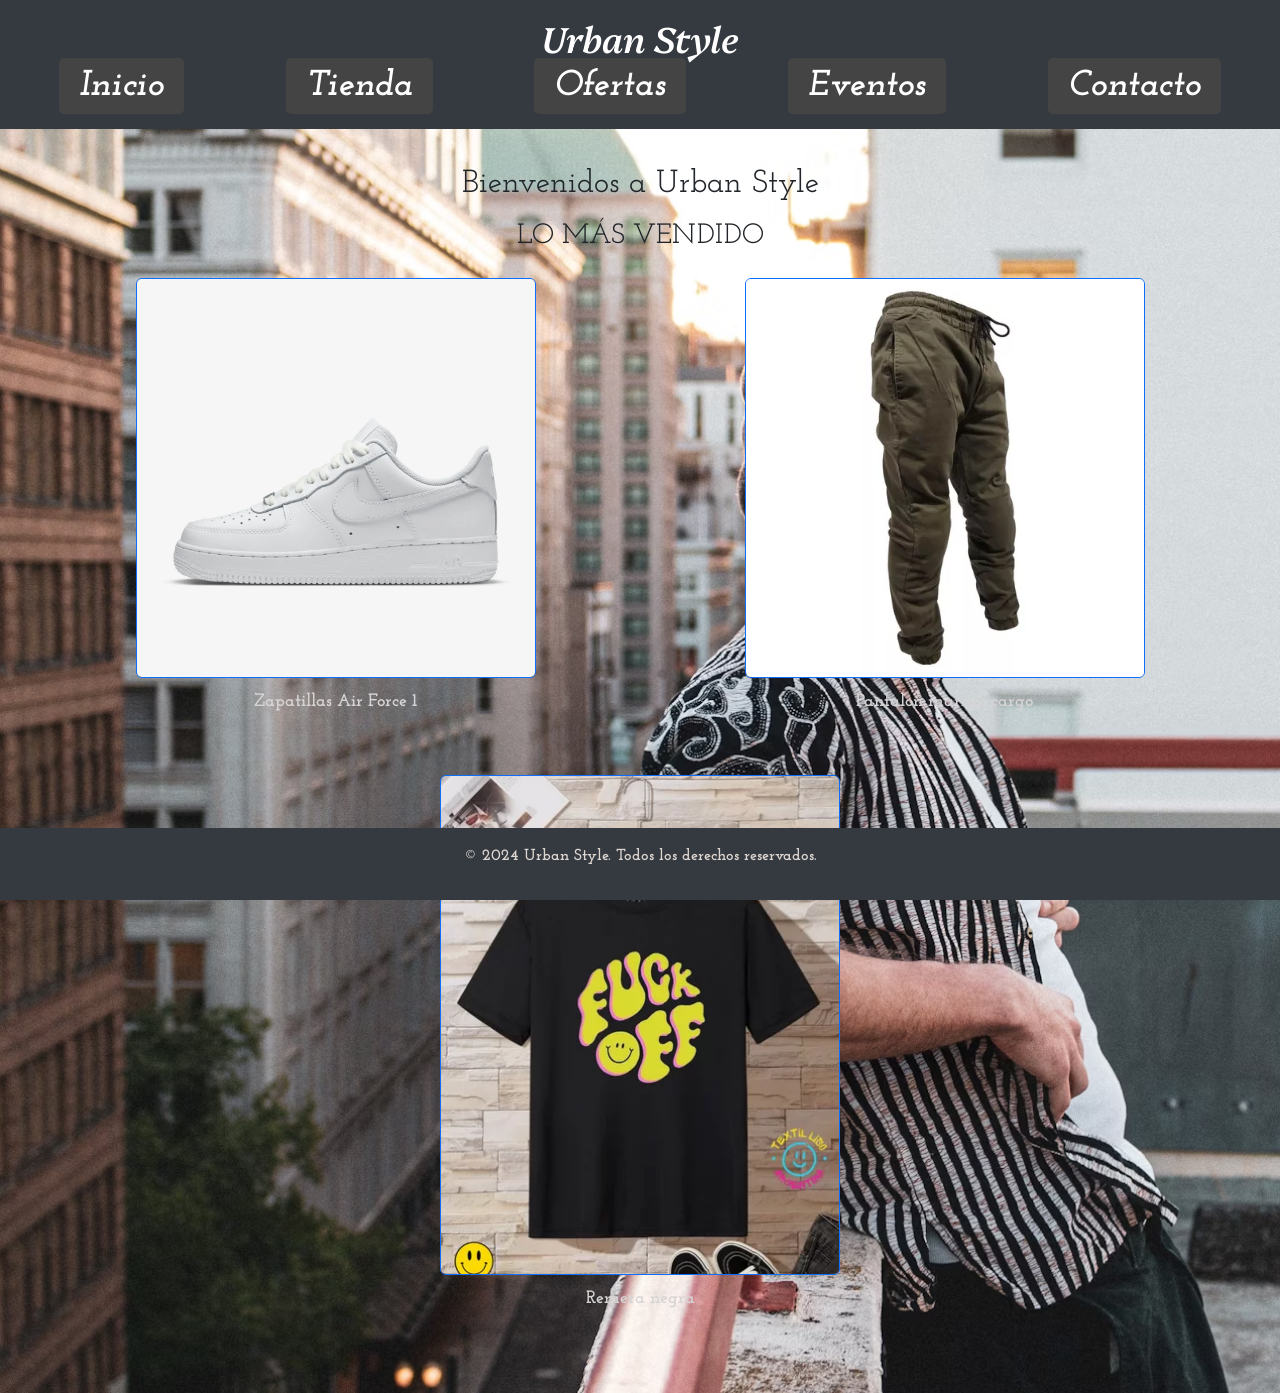
==== commit 6e29fd15: "Update index.html" ====
--- a/index.html
+++ b/index.html
@@ -52,8 +52,4 @@
     </footer>
     <script src="https://cdn.jsdelivr.net/npm/bootstrap@5.3.3/dist/js/bootstrap.bundle.min.js" integrity="sha384-YvpcrYf0tY3lHB60NNkmXc5s9fDVZLESaAA55NDzOxhy9GkcIdslK1eN7N6jIeHz" crossorigin="anonymous"></script>
 </body>
-<<<<<<< HEAD
 </html>
-=======
-
->>>>>>> cffff5ee4467ac2f7ad81cae57ee27def3e24d3d
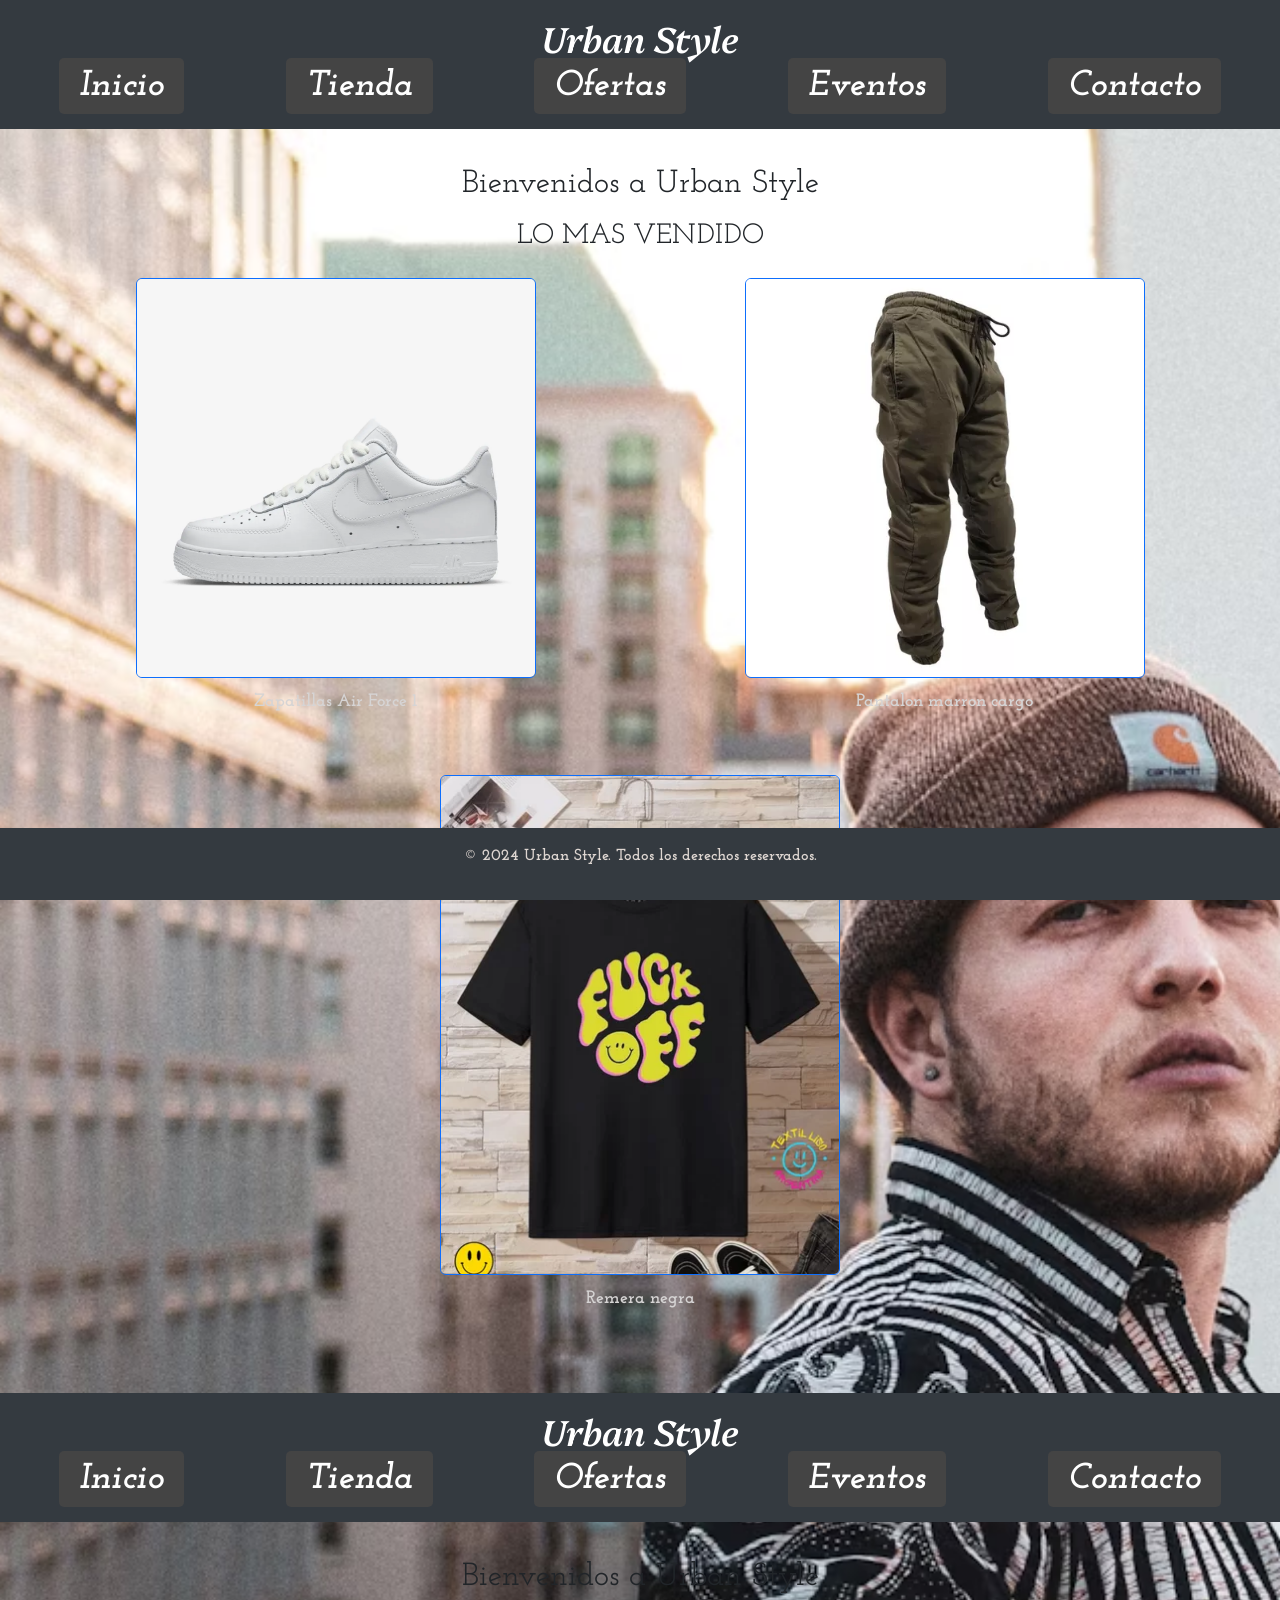
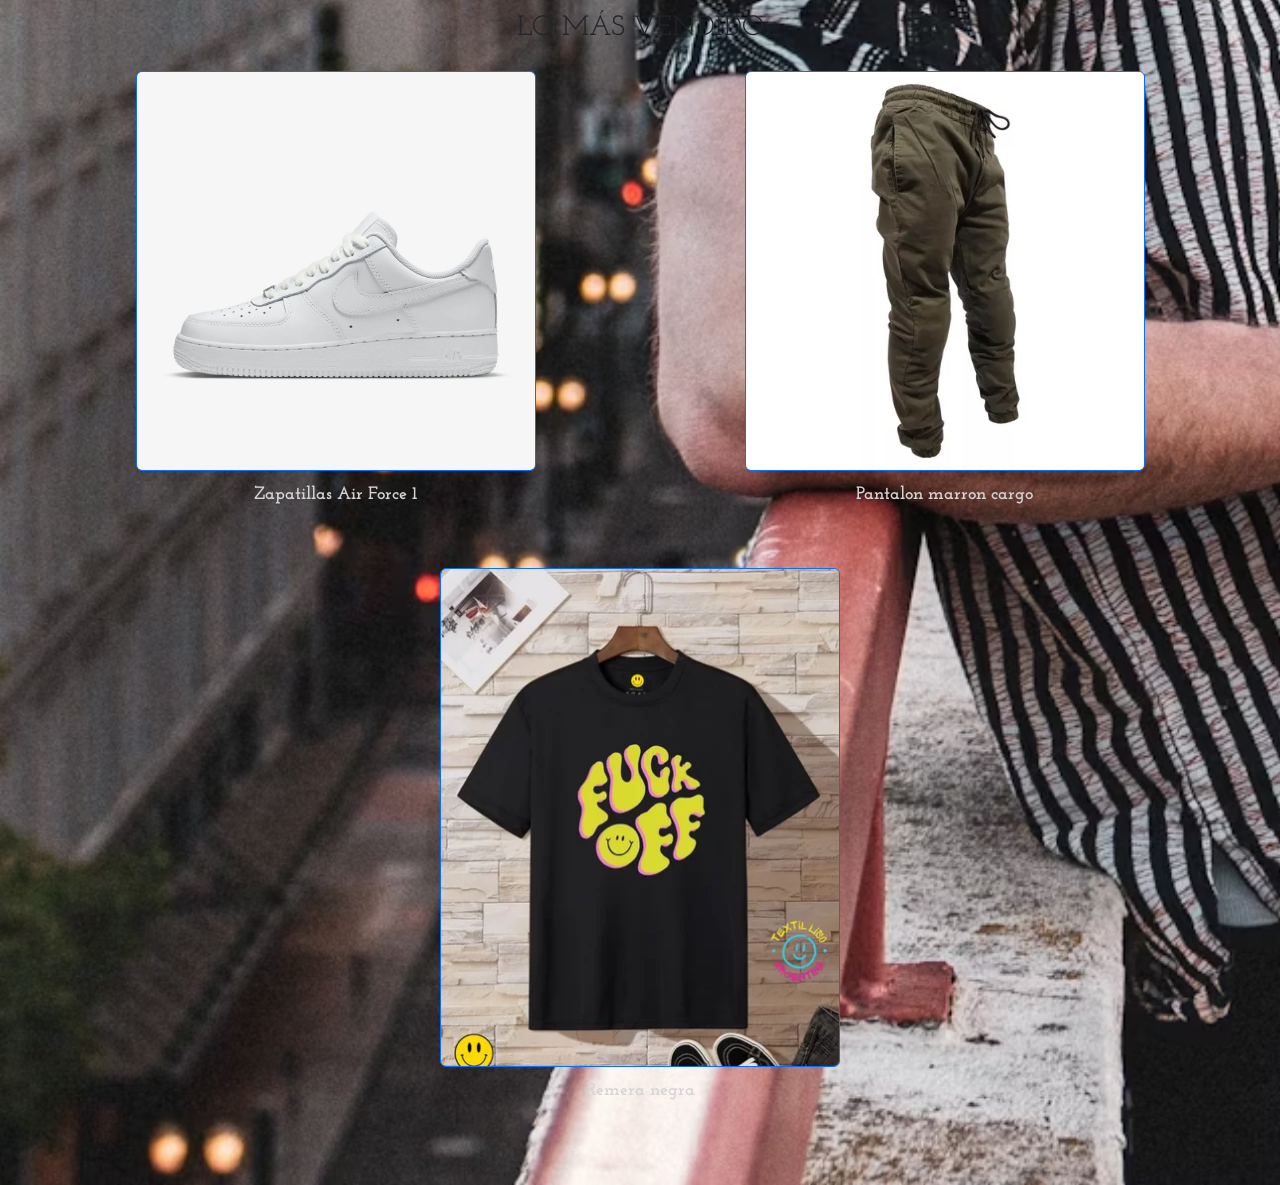
==== commit 8e0c1f73: "index" ====
--- a/index.html
+++ b/index.html
@@ -1,3 +1,60 @@
+
+<!DOCTYPE html>
+<html lang="es">
+    <head>
+        <meta charset="UTF-8">
+        <meta name="viewport" content="width=device-width, initial-scale=1.0">
+        <meta name="description" content="Urban Style - Tu tienda de ropa con las últimas tendencias en remeras, pantalones y buzos.">
+        <meta name="keywords" content="tienda de ropa, remeras, pantalones, buzos, moda, estilo">
+        <meta name="author" content="urbanstyle">
+        <title>Urban Style</title>
+        <link href="https://cdn.jsdelivr.net/npm/bootstrap@5.3.3/dist/css/bootstrap.min.css" rel="stylesheet" integrity="sha384-QWTKZyjpPEjISv5WaRU9OFeRpok6YctnYmDr5pNlyT2bRjXh0JMhjY6hW+ALEwIH" crossorigin="anonymous">
+        <link rel="shortcut icon" href="./assets/logo.jpg" type="image/x-icon">
+        <link rel="preconnect" href="https://fonts.googleapis.com">
+        <link rel="preconnect" href="https://fonts.gstatic.com" crossorigin>
+        <link href="https://fonts.googleapis.com/css2?family=Josefin+Slab:ital,wght@0,100..700;1,100..700&family=Platypi:ital,wght@0,300..800;1,300..800&display=swap" rel="stylesheet">
+        <link rel="stylesheet" href="./css/style.css">
+    </head>
+<body class="body1">
+    <header>
+        <h1>Urban Style</h1>
+        <nav>
+            <ul class="index">
+                <li><a href="#">Inicio</a></li>
+                <li><a href="./pages/tienda.html">Tienda</a></li>
+                <li><a href="./pages/ofertas.html">Ofertas</a></li>
+                <li><a href="./pages/eventos.html">Eventos</a></li>
+                <li><a href="./pages/contacto.html">Contacto</a></li>
+            </ul>
+        </nav>  
+    </header>
+    <main>
+        <section class="pie text-center">
+            <h2>Bienvenidos a Urban Style</h2>
+            <h3>LO MAS VENDIDO</h3>
+         </section>  
+        <section class="m d-flex justify-content-around flex-wrap">
+            <div class="text-center mb-4">
+                <img src="./assets/699261-1200-1200.webp" class="img-fluid border border-primary rounded" height="400" width="400" alt="zapatillas air force 1 blancas"> 
+                <p class="home">Zapatillas Air Force 1</p>
+            </div>
+            <div class="text-center mb-4">
+                <img src="./assets/D_NQ_NP_844039-MLA47294070987_082021-O.webp" class="img-fluid border border-primary rounded" height="400" width="400" alt="Pantalon marron cargo">
+                <p class="home2">Pantalon marron cargo</p>
+            </div> 
+            <div class="text-center mb-4"> 
+                <img src="./assets/remera urbana .webp" class="img-fluid border border-primary rounded" height="400" width="400" alt="remera negra">
+                <p class="home3">Remera negra</p>
+            </div>    
+        </section>
+    </main> 
+    <footer class="f text-center py-3">
+        <p>© 2024 Urban Style. Todos los derechos reservados.</p>
+    </footer>
+    <script src="https://cdn.jsdelivr.net/npm/bootstrap@5.3.3/dist/js/bootstrap.bundle.min.js" integrity="sha384-YvpcrYf0tY3lHB60NNkmXc5s9fDVZLESaAA55NDzOxhy9GkcIdslK1eN7N6jIeHz" crossorigin="anonymous"></script>
+</body>
+<html>
+
 <!DOCTYPE html>
 <html lang="es">
 <head>
@@ -52,4 +109,4 @@
     </footer>
     <script src="https://cdn.jsdelivr.net/npm/bootstrap@5.3.3/dist/js/bootstrap.bundle.min.js" integrity="sha384-YvpcrYf0tY3lHB60NNkmXc5s9fDVZLESaAA55NDzOxhy9GkcIdslK1eN7N6jIeHz" crossorigin="anonymous"></script>
 </body>
-</html>
+</html>
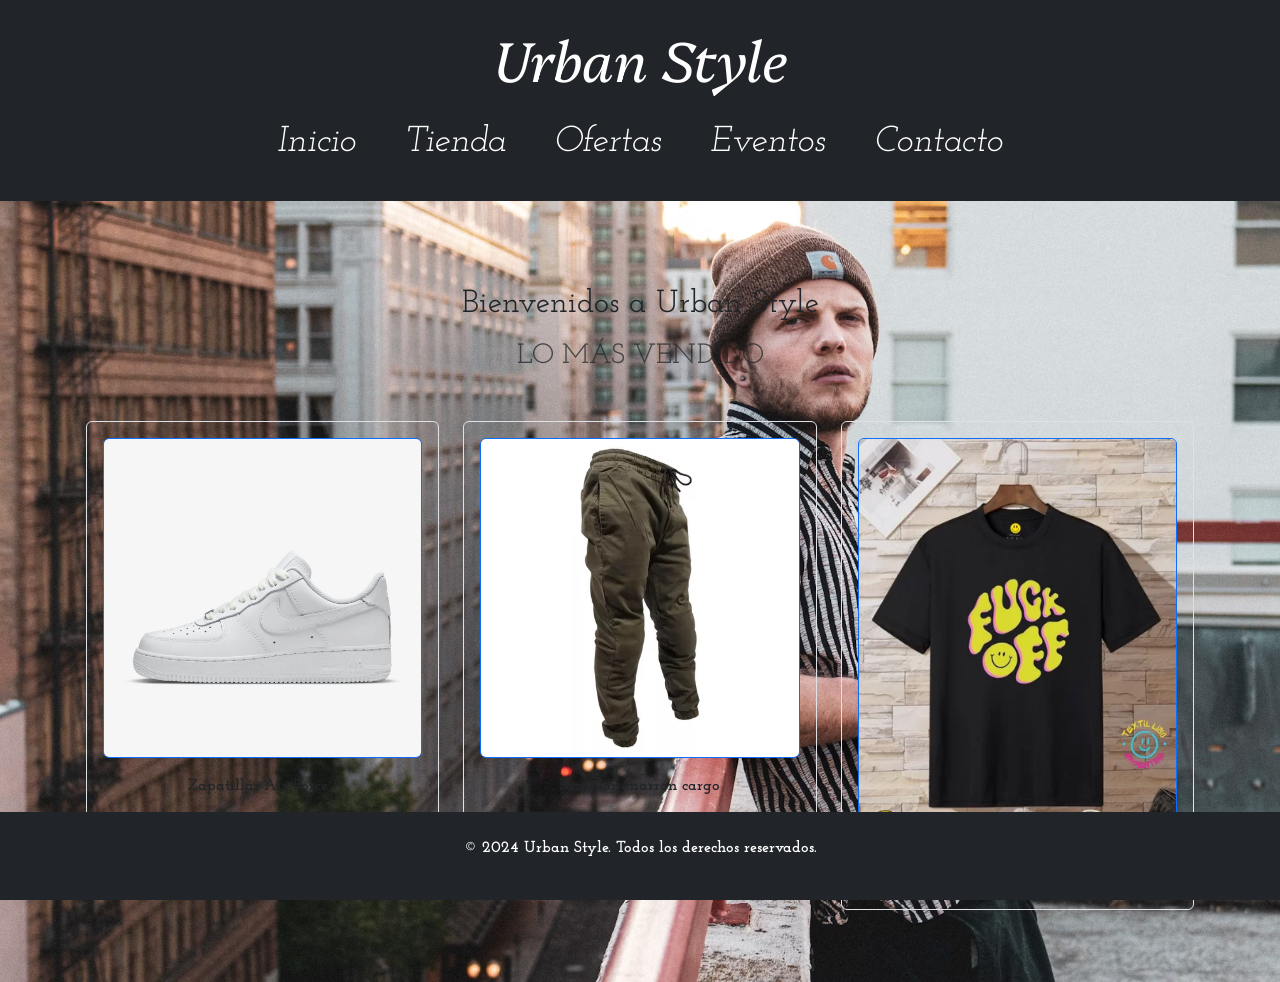
==== commit c1c1470c: "java" ====
--- a/index.html
+++ b/index.html
@@ -1,4 +1,3 @@
-
 <!DOCTYPE html>
 <html lang="es">
     <head>
@@ -16,97 +15,53 @@
         <link rel="stylesheet" href="./css/style.css">
     </head>
 <body class="body1">
-    <header>
-        <h1>Urban Style</h1>
-        <nav>
-            <ul class="index">
-                <li><a href="#">Inicio</a></li>
-                <li><a href="./pages/tienda.html">Tienda</a></li>
-                <li><a href="./pages/ofertas.html">Ofertas</a></li>
-                <li><a href="./pages/eventos.html">Eventos</a></li>
-                <li><a href="./pages/contacto.html">Contacto</a></li>
-            </ul>
-        </nav>  
+    <header class="bg-dark text-white py-4">
+        <div class="container text-center">
+            <h1 class="display-4">Urban Style</h1>
+            <nav class="mt-3">
+                <ul class="nav justify-content-center">
+                    <li class="nav-item"><a class="nav-link text-white" href="#">Inicio</a></li>
+                    <li class="nav-item"><a class="nav-link text-white" href="./pages/tienda.html">Tienda</a></li>
+                    <li class="nav-item"><a class="nav-link text-white" href="./pages/ofertas.html">Ofertas</a></li>
+                    <li class="nav-item"><a class="nav-link text-white" href="./pages/eventos.html">Eventos</a></li>
+                    <li class="nav-item"><a class="nav-link text-white" href="./pages/contacto.html">Contacto</a></li>
+                </ul>
+            </nav>  
+        </div>
     </header>
-    <main>
-        <section class="pie text-center">
+
+    <main class="container mt-5">
+        <section class="text-center mb-5">
             <h2>Bienvenidos a Urban Style</h2>
-            <h3>LO MAS VENDIDO</h3>
-         </section>  
-        <section class="m d-flex justify-content-around flex-wrap">
-            <div class="text-center mb-4">
-                <img src="./assets/699261-1200-1200.webp" class="img-fluid border border-primary rounded" height="400" width="400" alt="zapatillas air force 1 blancas"> 
-                <p class="home">Zapatillas Air Force 1</p>
+            <h3 class="text-muted">LO MÁS VENDIDO</h3>
+        </section>
+
+        <section class="row text-center">
+            <div class="col-md-4 mb-4">
+                <div class="product-card p-3 border rounded">
+                    <img src="./assets/699261-1200-1200.webp" class="img-fluid border border-primary rounded mb-3" alt="zapatillas air force 1 blancas">
+                    <p>Zapatillas Air Force 1</p>
+                </div>
             </div>
-            <div class="text-center mb-4">
-                <img src="./assets/D_NQ_NP_844039-MLA47294070987_082021-O.webp" class="img-fluid border border-primary rounded" height="400" width="400" alt="Pantalon marron cargo">
-                <p class="home2">Pantalon marron cargo</p>
-            </div> 
-            <div class="text-center mb-4"> 
-                <img src="./assets/remera urbana .webp" class="img-fluid border border-primary rounded" height="400" width="400" alt="remera negra">
-                <p class="home3">Remera negra</p>
-            </div>    
+            <div class="col-md-4 mb-4">
+                <div class="product-card p-3 border rounded">
+                    <img src="./assets/D_NQ_NP_844039-MLA47294070987_082021-O.webp" class="img-fluid border border-primary rounded mb-3" alt="Pantalon marron cargo">
+                    <p>Pantalon marron cargo</p>
+                </div>
+            </div>
+            <div class="col-md-4 mb-4">
+                <div class="product-card p-3 border rounded">
+                    <img src="./assets/remera urbana .webp" class="img-fluid border border-primary rounded mb-3" alt="remera negra">
+                    <p>Remera negra</p>
+                </div>
+            </div>
         </section>
-    </main> 
-    <footer class="f text-center py-3">
+    </main>
+
+    <footer class="bg-dark text-white text-center py-4 mt-5">
         <p>© 2024 Urban Style. Todos los derechos reservados.</p>
     </footer>
+
     <script src="https://cdn.jsdelivr.net/npm/bootstrap@5.3.3/dist/js/bootstrap.bundle.min.js" integrity="sha384-YvpcrYf0tY3lHB60NNkmXc5s9fDVZLESaAA55NDzOxhy9GkcIdslK1eN7N6jIeHz" crossorigin="anonymous"></script>
 </body>
-<html>
-
-<!DOCTYPE html>
-<html lang="es">
-<head>
-    <meta charset="UTF-8">
-    <meta name="viewport" content="width=device-width, initial-scale=1.0">
-    <meta name="description" content="Urban Style - Tu tienda de ropa con las últimas tendencias en remeras, pantalones y buzos.">
-    <meta name="keywords" content="tienda de ropa, remeras, pantalones, buzos, moda, estilo">
-    <meta name="author" content="urbanstyle">
-    <title>Urban Style</title>
-    <link href="https://cdn.jsdelivr.net/npm/bootstrap@5.3.3/dist/css/bootstrap.min.css" rel="stylesheet" integrity="sha384-QWTKZyjpPEjISv5WaRU9OFeRpok6YctnYmDr5pNlyT2bRjXh0JMhjY6hW+ALEwIH" crossorigin="anonymous">
-    <link rel="shortcut icon" href="./assets/logo.jpg" type="image/x-icon">
-    <link rel="preconnect" href="https://fonts.googleapis.com">
-    <link rel="preconnect" href="https://fonts.gstatic.com" crossorigin>
-    <link href="https://fonts.googleapis.com/css2?family=Josefin+Slab:ital,wght@0,100..700;1,100..700&family=Platypi:ital,wght@0,300..800;1,300..800&display=swap" rel="stylesheet">
-    <link rel="stylesheet" href="./css/style.css">
-</head>
-<body class="body1">
-    <header>
-        <h1>Urban Style</h1>
-        <nav>
-            <ul class="index">
-                <li><a href="#">Inicio</a></li>
-                <li><a href="./pages/tienda.html">Tienda</a></li>
-                <li><a href="./pages/ofertas.html">Ofertas</a></li>
-                <li><a href="./pages/eventos.html">Eventos</a></li>
-                <li><a href="./pages/contacto.html">Contacto</a></li>
-            </ul>
-        </nav>  
-    </header>
-    <main>
-        <section class="pie text-center">
-            <h2>Bienvenidos a Urban Style</h2>
-            <h3>LO MÁS VENDIDO</h3>
-        </section>  
-        <section class="m d-flex justify-content-around flex-wrap">
-            <div class="text-center mb-4">
-                <img src="./assets/699261-1200-1200.webp" class="img-resize border border-primary rounded" alt="zapatillas air force 1 blancas"> 
-                <p class="home">Zapatillas Air Force 1</p>
-            </div>
-            <div class="text-center mb-4">
-                <img src="./assets/D_NQ_NP_844039-MLA47294070987_082021-O.webp" class="img-resize border border-primary rounded" alt="Pantalon marron cargo">
-                <p class="home2">Pantalon marron cargo</p>
-            </div> 
-            <div class="text-center mb-4"> 
-                <img src="./assets/remera urbana .webp" class="img-resize border border-primary rounded" alt="remera negra">
-                <p class="home3">Remera negra</p>
-            </div>    
-        </section>
-    </main> 
-    <footer class="f text-center py-3">
-        <p>© 2024 Urban Style. Todos los derechos reservados.</p>
-    </footer>
-    <script src="https://cdn.jsdelivr.net/npm/bootstrap@5.3.3/dist/js/bootstrap.bundle.min.js" integrity="sha384-YvpcrYf0tY3lHB60NNkmXc5s9fDVZLESaAA55NDzOxhy9GkcIdslK1eN7N6jIeHz" crossorigin="anonymous"></script>
-</body>
-</html>+</html>
